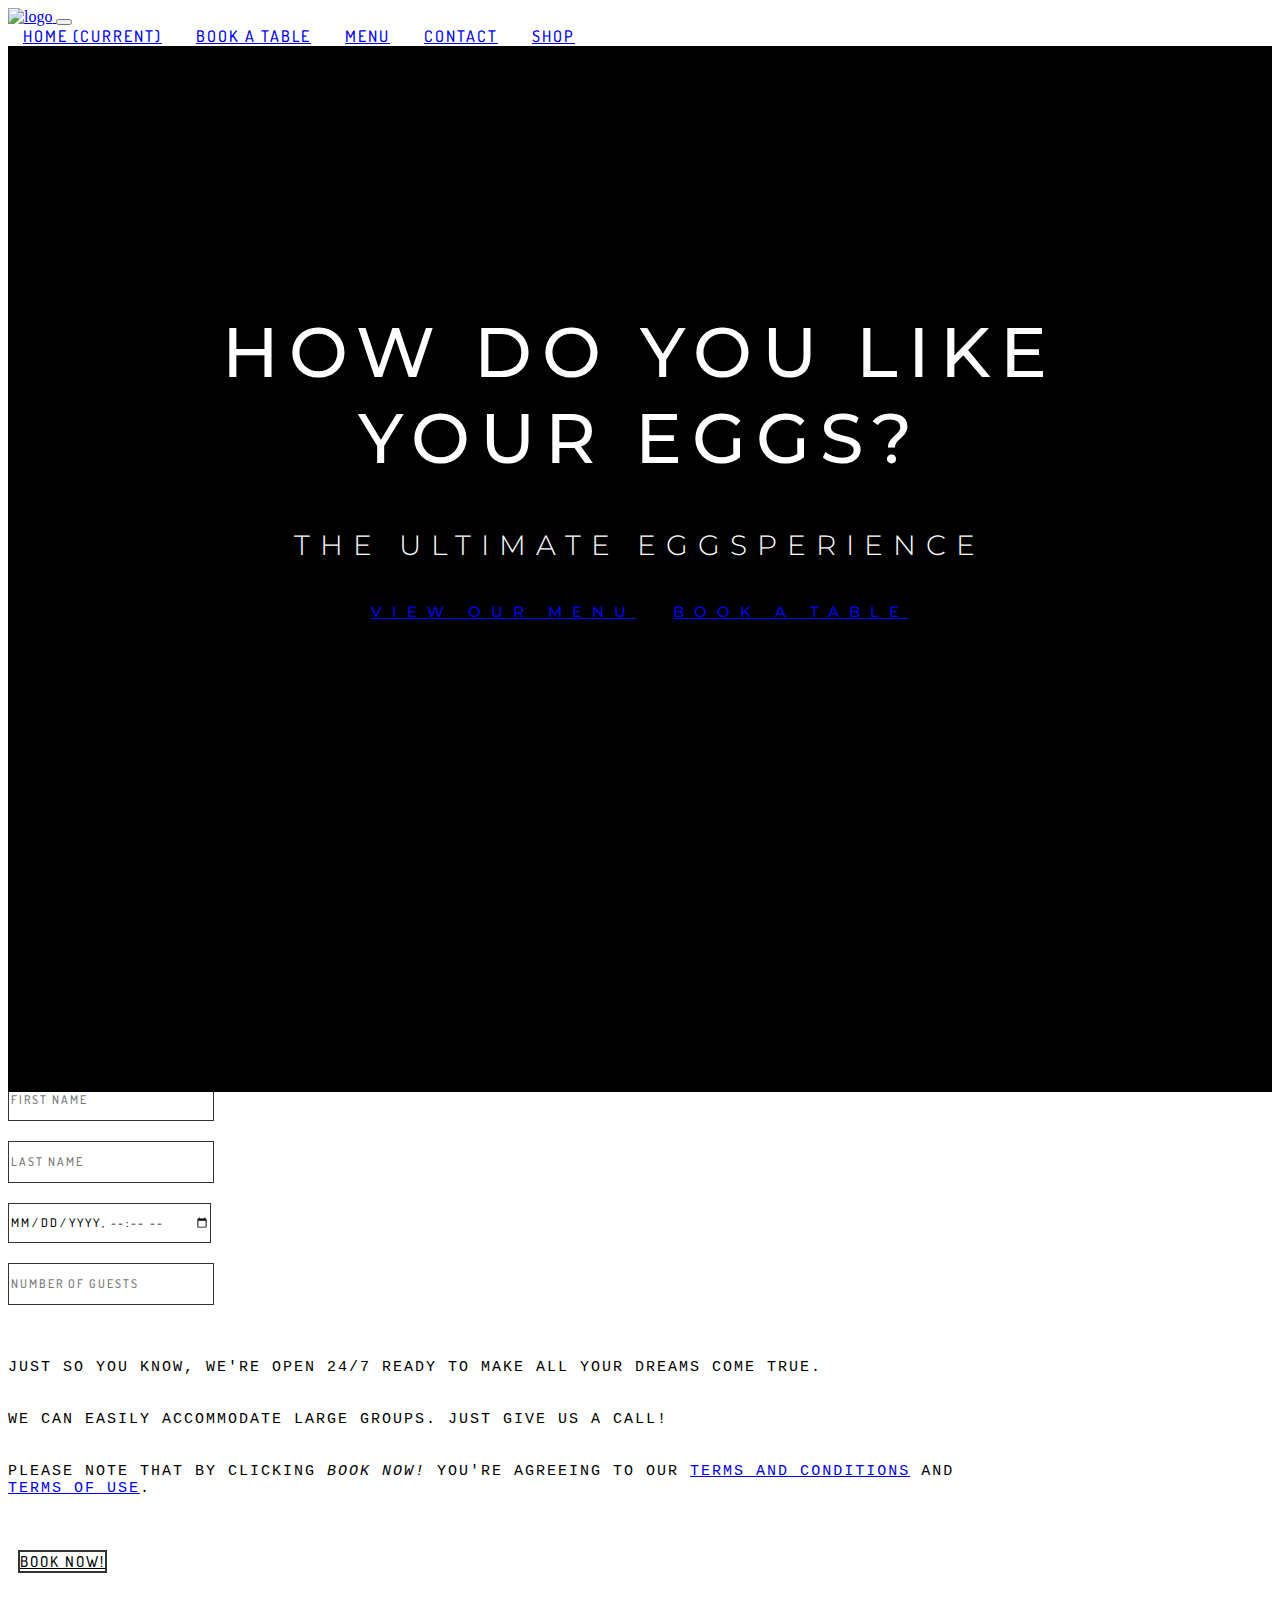
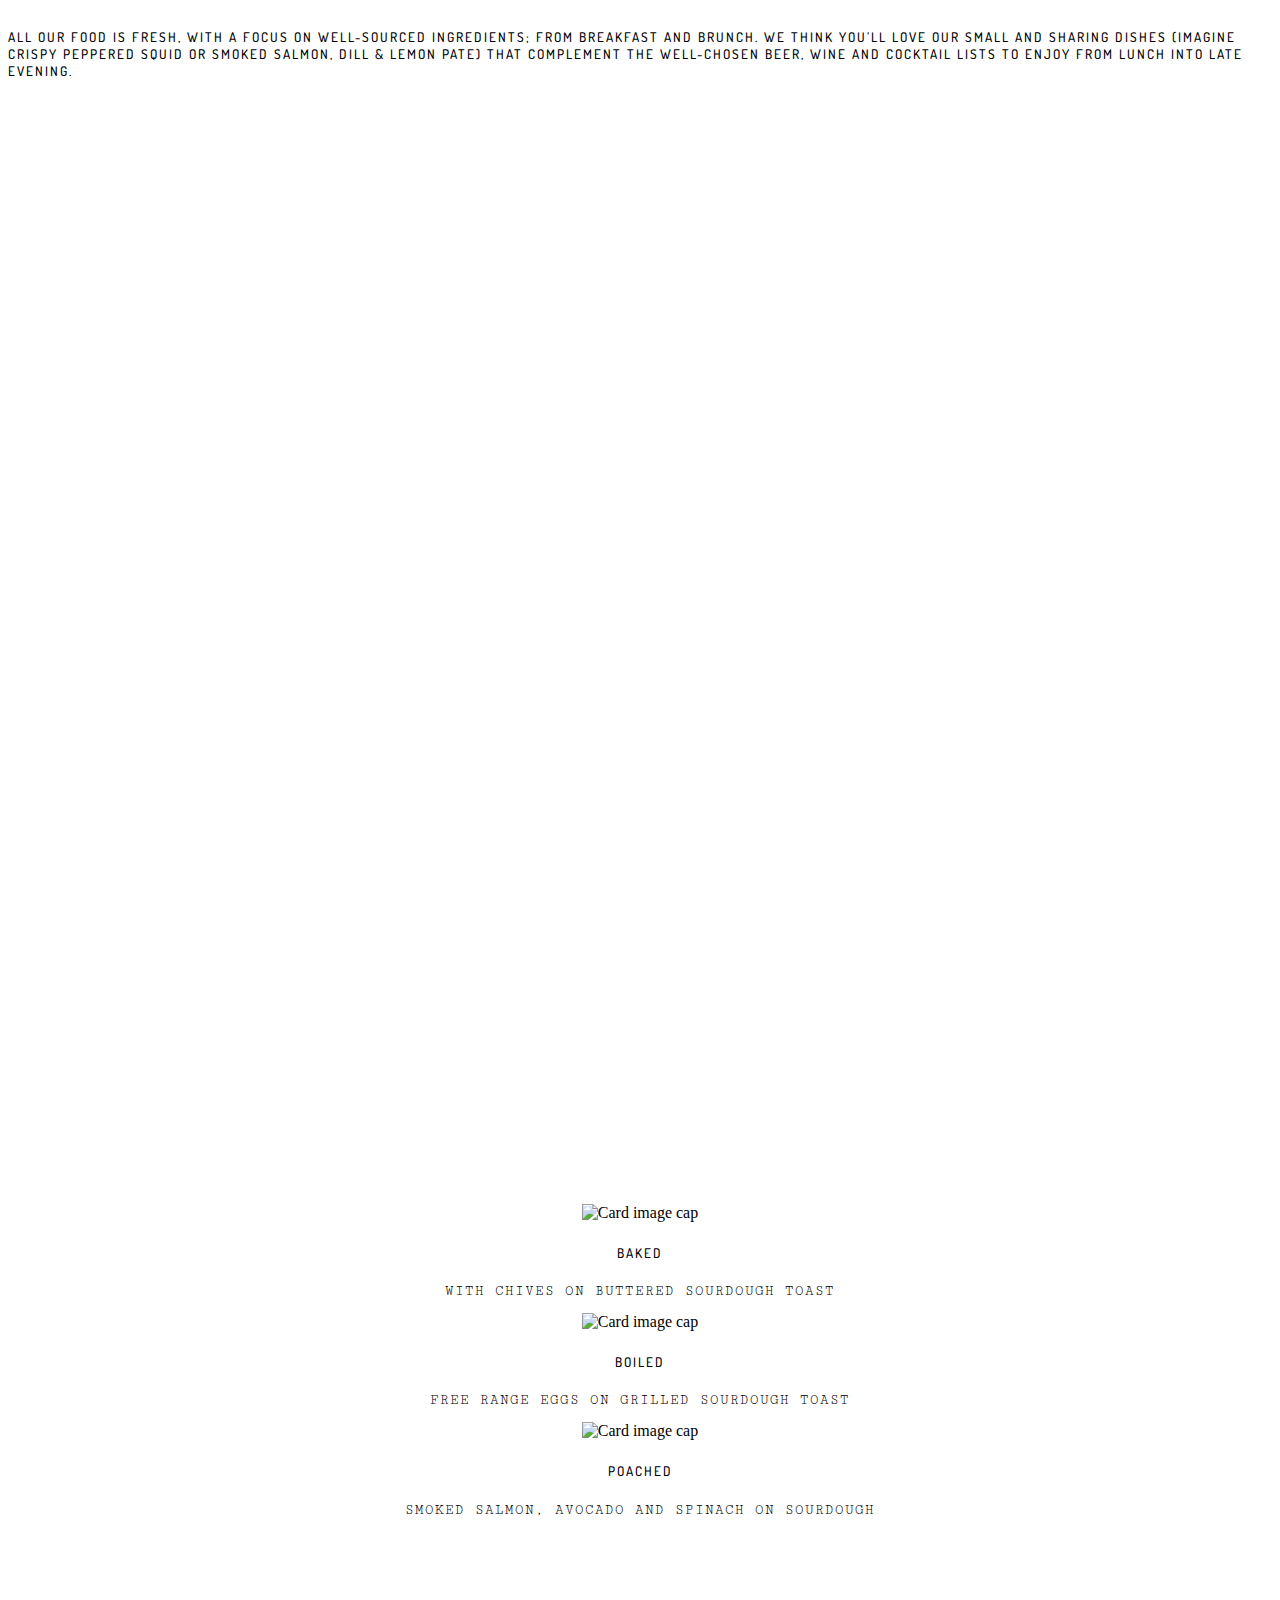
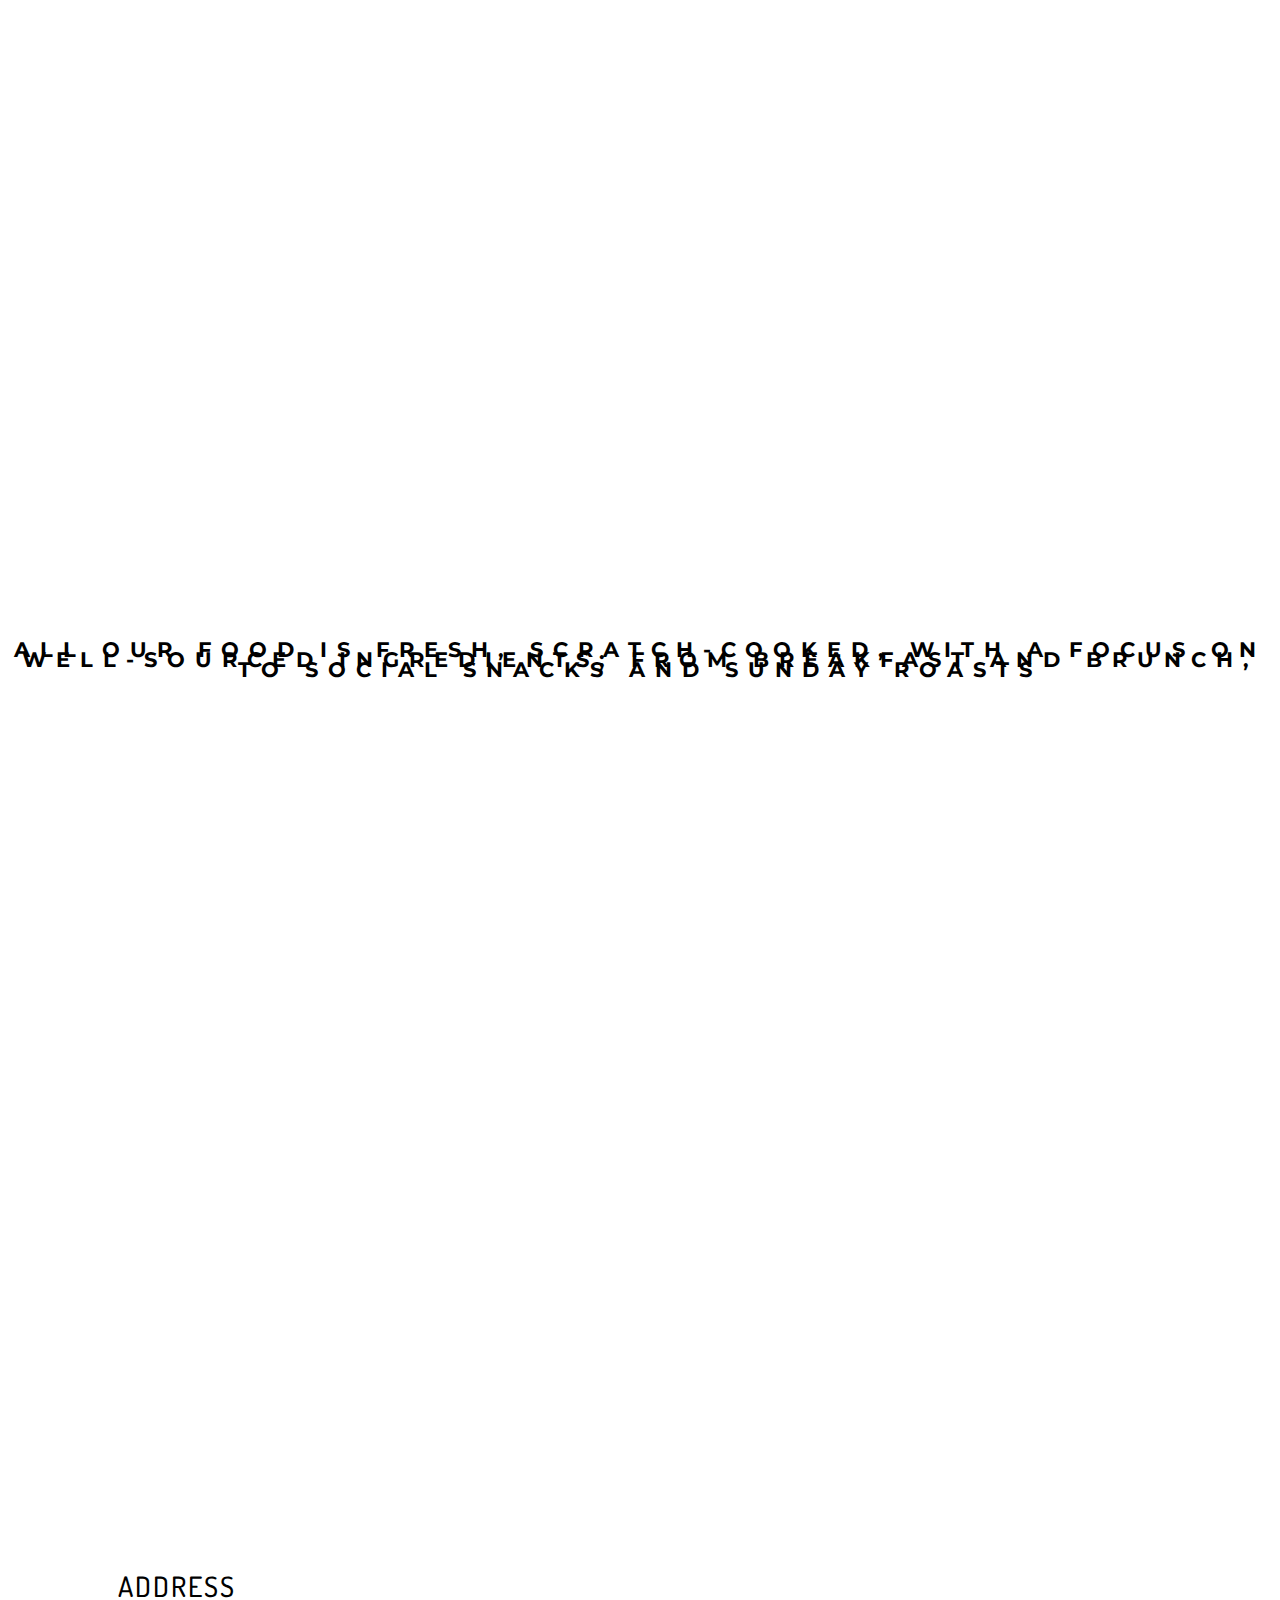
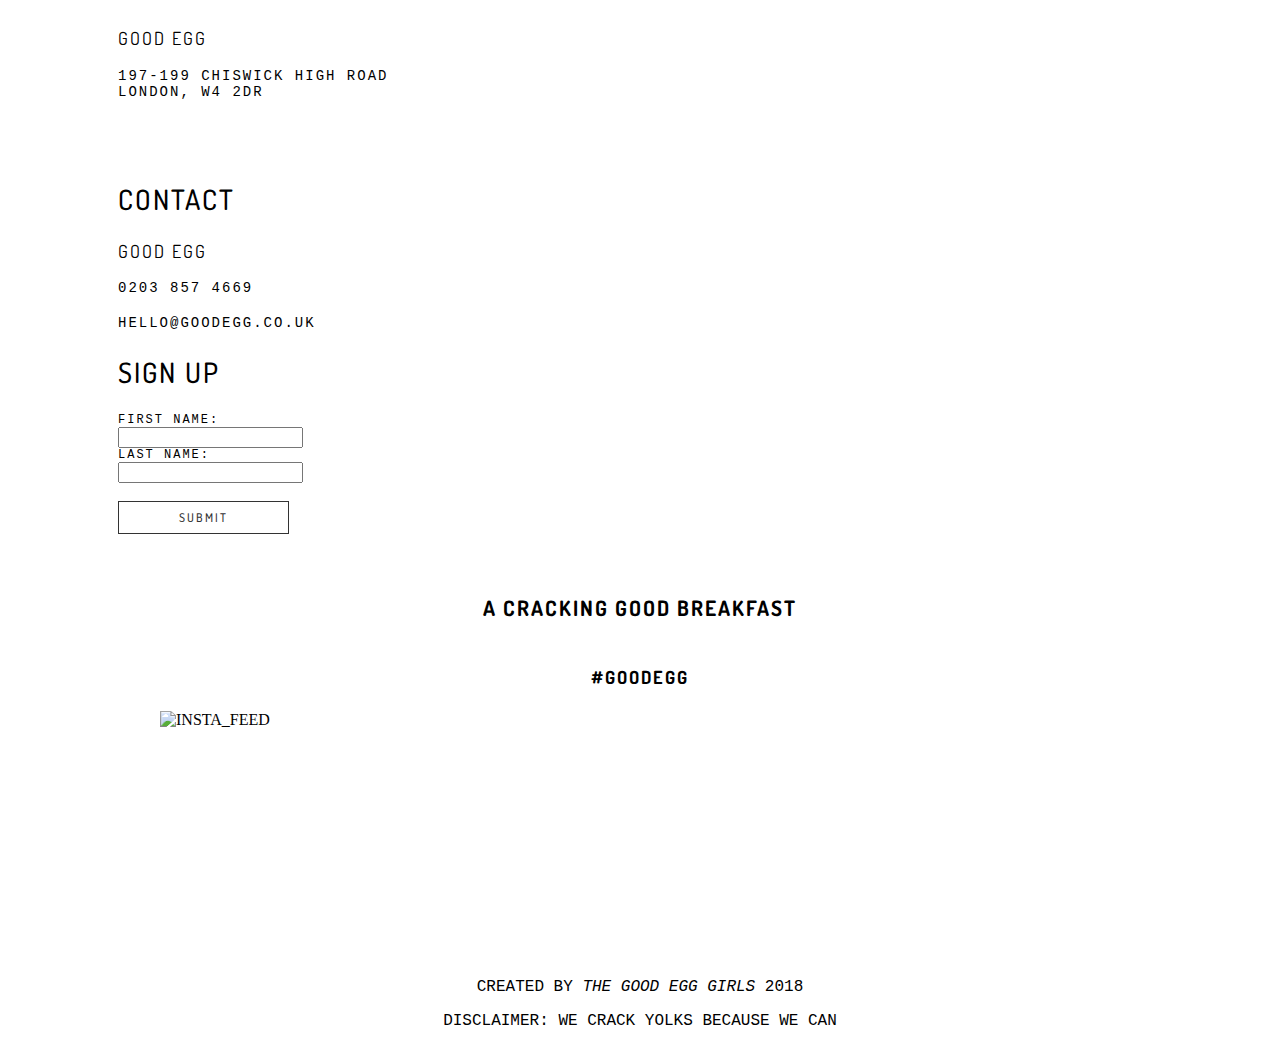
==== index.html @ 3d234425 "jumbotron fix" ====
<!DOCTYPE html>
<html lang="en" dir="ltr">
  <head>
    <meta charset="utf-8">
      <!-- CSS -->
    <link href="https://fonts.googleapis.com/css?family=Montserrat:300,500|Dosis:300,400,500,600|Cutive+Mono:400,500" rel="stylesheet">
    <link rel="stylesheet" href="https://stackpath.bootstrapcdn.com/bootstrap/4.1.1/css/bootstrap.min.css" integrity="sha384-WskhaSGFgHYWDcbwN70/dfYBj47jz9qbsMId/iRN3ewGhXQFZCSftd1LZCfmhktB" crossorigin="anonymous">
    <link rel="stylesheet" href="style.css">
    <link rel="stylesheet" href="https://use.fontawesome.com/releases/v5.1.0/css/all.css" integrity="sha384-lKuwvrZot6UHsBSfcMvOkWwlCMgc0TaWr+30HWe3a4ltaBwTZhyTEggF5tJv8tbt" crossorigin="anonymous">
      <!-- JS -->

    <script src="https://code.jquery.com/jquery-3.3.1.slim.min.js" integrity="sha384-q8i/X+965DzO0rT7abK41JStQIAqVgRVzpbzo5smXKp4YfRvH+8abtTE1Pi6jizo" crossorigin="anonymous"></script>
    <script src="https://cdnjs.cloudflare.com/ajax/libs/popper.js/1.14.3/umd/popper.min.js" integrity="sha384-ZMP7rVo3mIykV+2+9J3UJ46jBk0WLaUAdn689aCwoqbBJiSnjAK/l8WvCWPIPm49" crossorigin="anonymous"></script>
    <script src="https://stackpath.bootstrapcdn.com/bootstrap/4.1.1/js/bootstrap.min.js" integrity="sha384-smHYKdLADwkXOn1EmN1qk/HfnUcbVRZyYmZ4qpPea6sjB/pTJ0euyQp0Mk8ck+5T" crossorigin="anonymous"></script>
    <script type="text/javascript" src="JavaScript\app.js"></script>

    <title>Good Egg - Home</title>
  </head>
  <body>
      <!-- HEAD START Lili working on this. Navbar + Jumbotron -->
      <!-- this is the beginning of the navbar -->
    <nav class="navbar d-flex align-items-end justify-content-between fixed-top navbar-expand-lg navbar-dark">
      <a class="navbar-brand mb-0 h1" href="index.html">
        <img id="Logonavbar" src="Media\EGG-LOGO-white.png"  width="100" height="auto" class="d-inline-block align-bottom" alt="logo">
      </a>
      <button class="navbar-toggler" type="button" data-toggle="collapse" data-target="#navbarNavAltMarkup" aria-controls="navbarNavAltMarkup" aria-expanded="false" aria-label="Toggle navigation">
        <span class="navbar-toggler-icon"></span>
      </button>
      <div class="collapse navbar-collapse" id="navbarNavAltMarkup">
        <div class="navbar-nav">
          <a class="nav-item nav-link active" href="index.html">Home <span class="sr-only">(current)</span></a>
          <a class="nav-item nav-link" href="#bookatable">Book a table</a>
          <a class="nav-item nav-link" href="#menuanchor">Menu</a>
          <a class="nav-item nav-link" href="pages\contactus.html">Contact</a>
          <a class="nav-item nav-link" href="pages\shop.html">Shop</a>
        </div>
      </div>
    </nav>


      <!-- OPTION 1 beggining of caroursel -->
<!--
    <div>
      <div id="carouselExampleSlidesOnly" class="carousel slide" data-ride="carousel">
        <div class="carousel-inner d-block">
          <div class="carousel-item active">
            <img class="d-block w-100" src="https://images.pexels.com/photos/6267/menu-restaurant-vintage-table.jpg?auto=compress&cs=tinysrgb&dpr=2&h=650&w=940" alt="First slide">
            <div class="caps d-flex align-middle">


            <div class="carousel-caption d-flex d-md-block">
              <h2 id="carousel_large_caption">Come and visit us</h2>
              <p id="carousel_paragraph">And endulge in the greatest gastronomic experience</p>
              <button id="bookButton" type="button" class="btn btn-outline-light">Book a table</button>
              <button id="buttonHShop" type="button" class="btn btn-outline-light">Shop now</button>
            </div>
          </div>
          </div>
          <div class="carousel-item">
            <img class="d-block w-100" src="https://images.pexels.com/photos/8806/food-breakfast-egg-milk.jpg?auto=compress&cs=tinysrgb&h=650&w=940" alt="Second slide">
            <div class="carousel-caption d-none d-md-block vertical-align-middle">
              <h2 id="carousel_large_caption">Come and visit us</h2>
              <p id="carousel_paragraph">And endulge in the greatest gastronomic experience</p>
              <button id="bookButton" type="button" class="btn btn-outline-light">Book a table</button>
              <button id="buttonHShop" type="button" class="btn btn-outline-light">Shop now</button>
            </div>

          </div>
          <div class="carousel-item">
            <img class="d-block w-100" src="https://images.pexels.com/photos/824635/pexels-photo-824635.jpeg?auto=compress&cs=tinysrgb&h=650&w=940" alt="Third slide">
            <div class="carousel-caption d-none d-md-block">
              <h2 id="carousel_large_caption">Come and visit us</h2>
              <p id="carousel_paragraph">And endulge in the greatest gastronomic experience</p>
              <button id="bookButton" type="button" class="btn btn-outline-light">Book a table</button>
              <button id="buttonHShop" type="button" class="btn btn-outline-light">Shop now</button>
            </div>
          </div>
        </div>
      </div>
    </div> -->
        <!-- OPTION 1 END -->


      <!-- Option 2 Hero Video -->
    <div class="bg">
      <div class="jumbotron jumbotron-fluid">
        <video autoplay muted loop  poster="">
          <source src="Media\eggsheader.mp4" type="video/mp4">
          <!-- <source src="Media\poached.webm" type="video/webm"> -->
       </video>
        <div id="jumboContainer" class="container">
          <h1 class="display-3">HOW DO YOU LIKE YOUR EGGS?</h1>
          <p class="lead">The ultimate eggsperience</p>
          <p class="lead">
            <a class="btn btn-outline-light btn-lg" href="#" role="button">view our menu</a>
            <a class="btn btn-outline-light btn-lg" href="#" role="button">Book a table</a>
          </p>
        </div>
      </div>
    </div>
      <!-- HEAD END -->

      <!-- MAIN BODY - START -->
      <div class="container d-flex flex-row justify-content-around " id="block1">
        <div class="col-sm-6 p-10 m-5" id="bookingform">
          <div class="row">
            <div class="col">
              <h5 id="bookatable">Book a table</h5>
            </div>
          </div>
            <form>
              <div class="row">
                <div class="col">
                  <input type="text" class="form-control" placeholder="First name">
                </div>
                <div class="col">
                  <input type="text" class="form-control" placeholder="Last name">
                </div>
              </div>
              <div class="row">
                <div class="col">
                  <input type="datetime-local" class="form-control" placeholder="When">
                </div>
                <div class="col">
                  <input type="number" class="form-control" placeholder="Number of guests">
                </div>
              </div>
              <div class="row" id="justsoyouknow">
                <h6 class="bookingText">Just so you know, we're open 24/7 ready to make all your dreams come true.</h6>
                <h6 class="bookingText">We can easily accommodate large groups. Just give us a call!</h6>
                <h6 class="bookingText">PLease note that by clicking <em>Book Now!</em> you're agreeing to our <a href="index.html">Terms and Conditions</a> and <a href="index.html">Terms of Use</a>.</h6>
              </div>
              <div class="row" id="bookNowButton">
                <a class="btn btn-secondary" href="#" role="button">Book Now!</a>
              </div>
            </form>
          </div>
          <div class="col-sm-6 p-10 m-5">
            <h5 class="rhstext">All our food is fresh, with a focus on well-sourced ingredients; from breakfast and brunch.
              We think you’ll love our small and sharing dishes (imagine crispy peppered squid or smoked salmon, dill & lemon pate) that complement the well-chosen beer, wine and cocktail lists to enjoy from lunch into late evening.</h5>
          </div>
        </div>
      </div>

      <div class="container-fluid d-flex-middle alig-content-center align-middle" id="paralax2">
        <span>
          <h2></h2>
        </span>
      </div>


      <div class="container-fluid" id="ourMenu">

        <div class="card-deck" id="menuanchor">
          <div class="card">
            <img class="card-img-top" src="Media\65ff575e967295ac319ac5edde473488--avocado-egg-toast-egg-on-toast.jpg" alt="Card image cap">
            <div class="card-body">
              <h5 class="card-title_eggs_type">BAKED</h5>
              <p class="card-text_eggs_type">With Chives on buttered sourdough toast</p>
            </div>
          </div>
          <div class="card">
            <img class="card-img-top" src="Media\0428_PREFAB_SPROUT_194.jpg" alt="Card image cap">
            <div class="card-body">
              <h5 class="card-title_eggs_type">BOILED</h5>
              <p class="card-text_eggs_type">Free Range Eggs on Grilled Sourdough Toast </p>
            </div>
          </div>
          <div class="card">
            <img class="card-img-top" src="Media\EGGS_TWO.jpg" alt="Card image cap">
            <div class="card-body">
              <h5 class="card-title_eggs_type">POACHED</h5>
              <p class="card-text_eggs_type">Smoked salmon, avocado and spinach on sourdough </p>
            </div>
          </div>
        </div>
      </div>

        <div class="container-fluid" id="paralax1"></div>

        <div class="container-fluid d-flex align-items-center justify-content-around" id="testimonials">
        <class="our-food" id="ourfood"> <h3>All our food is fresh, scratch-cooked, with a focus on well-sourced ingredients; from breakfast and brunch, to social snacks and Sunday roasts </h3>
        </div>

    <!-- MAIN BODY -END -->


    <!-- FOOTER START - Natalie Working on, Footer (social/contact/map) -->

    <div class="container-fluid" id="paralax3"></div>
 <footer>
    <div class="footer-wrapper d-flex align-items-center justify-content-around" id="footer-cotainer">
      <div class="row">
        <div class="col-md-4">
          <i class="fas fa-map-marker-alt"></i>
          <h2 class="title-deets">ADDRESS</h2>
          <p class="good-egg">GOOD EGG</p>
          <h4 class="address-deets">197-199 chiswick high road London, W4 2DR</h4>
        </br>
        </div>
        <div class="col-md-4">
          <i class="fas fa-phone-volume"></i>
          <br>
          <h2 class="title-deets">CONTACT</h2>
          <p class="good-egg">GOOD EGG</p>
          <h4 class="address-deets">0203 857 4669</h4>
          <h4 class="address-deets">hello@goodegg.co.uk</h4>

          <i class="fab fa-facebook-f"></i>
          <i class="fab fa-instagram"></i>
          <i class="fab fa-twitter"></i>

        </div>
        <div class="col-md-4">
          <i class="fas fa-envelope"></i>
          <h2 class="title-deets">SIGN UP</h2>
          <form action="/action_page.php">
          <div class="address-deets-2">First name:</div>
            <input type="text" name="firstname" value="">
            <br>
            <div class="address-deets-2">Last name:</div>
            <input type="text" name="lastname" value="">
            <br><br>
            <input type="submit" value="Submit">
            </form>
            </br>
          </div>
        </div>
      </div>
      <div class="follow-us">
        <h3> A CRACKING GOOD BREAKFAST </h3>
        <h4> #GOODEGG </h4>
      </div>
      <div class="insta-feed">
        <img src="Media\INSTA_FEED.png" width="960px" height="231px" alt="INSTA_FEED" border="0">
        </div>
        <div class="copyright">
          <p>Created by <em>The Good Egg Girls</em> 2018</p>
          <p>DISCLAIMER: We crack yolks because we can</p>

        </div>
    </footer>



  </body>
</html>
---- style.css ----
/* ALL THE PAGES ARE LINKED TO THIS stylesheet*
 REMEBER THAT WHEN CREATING CLASS/ID SO WE DON'T HAVE STYLING CONFLICTS*/

/* WHOLE PROJECT start  */
 * {


 }
 /* WHOLE PROJECT end  */

 /* Index.html start */


#Logonavbar {
  padding-top: 0px;
  padding-bottom: 0px;
}

.navbar {
  transition: all 1s;
}

nav {
  max-height: 70px;
}
.nav-item{
  padding-bottom: 0px;
  margin-left: 15px;
  margin-right: 15px;
  font-family: 'Dosis', sans-serif;
  font-weight: 500;
  text-transform: uppercase;
  letter-spacing: 2px;
}

.display-3{
  font-family: 'Montserrat', sans-serif;
  font-weight: 500;
  text-transform: uppercase;
  font-size: 70px;
  letter-spacing: 10px;
}

.lead{
  font-family: 'Montserrat', sans-serif;
  font-weight: 300;
  text-transform: uppercase;
  font-size: 28px;
  letter-spacing: 10px;
}
.btn{
  font-family: 'Montserrat', sans-serif;
  font-weight: 500;
  text-transform: uppercase;
  font-size: 15px;
  letter-spacing: 10px;
  margin: 10px;
}
.carousel-caption {
   transform: translateY(-40%);
   bottom: 0;
   top: 50%;
 }

.bg {

  height: 100vh;
}
.jumbotron {
  padding-top:146px;
  min-height: 100%;
  position: relative;
  overflow: hidden;
  background-color: black;

}

#jumboContainer {
  margin: auto;
  width: 70%;
  top: 50px;
  padding: 20px 0;
  text-align: center;

}

.jumbotron .container {
  text-align: center;
  color: white;
  z-index: 2;
  position: relative;
}

.jumbotron video {
  position: absolute;
  z-index: 1;
  top: 0;
  width:100%;
  height:100%;
  object-fit: cover;
  opacity:0.5;

}

.card-title_eggs_type{
  font-family: 'Dosis', sans-serif;
  font-weight: 500;
  text-transform: uppercase;
  letter-spacing: 2px;
}
.card-text_eggs_type{
  font-family: 'Cutive Mono', monospace;
  font-weight: 500;
  text-transform: uppercase;
  font-size: 14px;
  letter-spacing: 2px;
}

  .bookatable{
    font-family: 'Dosis', sans-serif;
    font-weight: 500;
    text-transform: uppercase;
    letter-spacing: 2px;
  }

  #bookatable {
    font-family: 'Cutive-mono', monospace;
    font-weight: 200;
    font-size: 25px;
    text-transform: uppercase;
    letter-spacing: 2px;
    width: 80%;
    color: #E7AE30;
  }

  #bookatable .form-control {
    border: 1.5px solid #333333;
  }

  .form-control{
    font-family: 'Cutive Mono', monospace;
    font-weight: 500;
    font-size: 12px;
    text-transform: uppercase;
    letter-spacing: 2px;
}

}
#block1 {
  min-height: 500px;
}



 .form-control {
   width: 200px;
   height: 38px;
   color: black;
   border: 1px solid #333333;
   font-family: dosis , sans-serif;
   border-radius: 0px;
 }

 .formGroup {
   height: 62px;
 }


#justsoyouknow h6 {
  font-family: 'Cutive-mono', monospace;
  font-weight: 200;
  font-size: 15px;
  text-transform: uppercase;
  letter-spacing: 2px;
  width: 80%;
}

 #block1 {
   min-height: 500px;
 }

 #bookNowButton {
  padding-top: 20px;
  width: 150px;
  /* letter-spacing: 1px;
  opacity: 0.5%; */

}

#bookNowButton .btn-secondary{
    background-color: white;
    border-color: black;
    border-radius: 0px;
    color: black;
    border: 2px solid #333333;
    font-family: dosis , sans-serif;
    letter-spacing: 2px;


}

 #block1 div .col {
   padding-bottom: 20px;
   padding-left: 0px;
 }



#paralax1 {
  background-image: url(https://1.bp.blogspot.com/-MfG8ycI99tg/WKAX03nIOsI/AAAAAAAACQw/9vTJc3lfFW0PssFT2SzDCNirgKTwAjHjQCLcB/s1600/bataatti%2Btoast_bataatti%2Bavocado%2Btoast%2Buppomunalla_aamiainen-4.jpg?auto=compress&cs=tinysrgb&dpr=2&h=650&w=940);
  min-height: 500px;

  background-attachment: fixed;
  background-position: center;
  background-repeat: no-repeat;
  background-size: cover;
}

#testimonials {
  background-color: white;
  min-height: 500px;
}

#paralax2 {
  background-image: url(https://i.pinimg.com/originals/94/d5/d9/94d5d98cdbe35fa6558a07b48b027790.jpg?auto=compress&cs=tinysrgb&dpr=2&h=650&w=940);
  min-height: 400px;

  background-attachment: fixed;
  background-position: center;
  background-repeat: no-repeat;
  background-size: cover;
}

#ourMenu {
  background-color: white;
  min-height:500px;
  text-align: center;
  padding-top: 40px;
  padding-bottom: 20px;
}

#ourMenu img {
  height: auto;
  width: 250px;
  align-self: center;
}
#paralax2 {
color: white;
text-align: center;
display: inline-block;
vertical-align: middle;
line-height: normal;
padding-top: 25%;
padding-bottom: 25%;
}

.card {
  border: none;
}

#paralax3 {
  background-image: url(https://i.pinimg.com/originals/b8/fa/55/b8fa550411d480a9902d9c4ccf7969e5.png);
  min-height: 400px;

  background-attachment: fixed;
  background-position: center;
  background-repeat: no-repeat;
  background-size: cover;
}

table {
    text-align: center;
}

.table td {
    border: none;
}
#ourfood{
  display: flex;
  flex-direction: row;
  display:inline;
  font-family: 'Montserrat', sans-serif;
  font-weight: 300;
  text-transform: uppercase;
  font-size: 18px;
  letter-spacing: 10px;
  text-align: center;
  line-height: 10px;
  width: 650px;
}

.form-group{
  padding:0px;
  height: 30px;
}

.rhstext{
  font-family: 'Dosis', sans-serif;
  font-weight: 500;
  text-transform: uppercase;
  letter-spacing: 2px;
  padding-bottom: 30px;
  padding-top: 35px;
}

#glyph {
  height: 70px;
  width: auto;
}

.footer-wrapper{
  display: flex;
  align-items: center;
}

.col-md-4{
  padding-left: 110px;
}

.fa-map-marker-alt{
  padding-top: 50px;
  padding-bottom: 20px;
  color: #e7ae30;
  font-size: 18px;
}

.fa-phone-volume{
  padding-top: 50px;
  padding-bottom: 20px;
  color: #e7ae30;
  font-size: 18px;
}

.fa-envelope{
  padding-top: 50px;
  padding-bottom: 20px;
  color: #e7ae30;
  font-size: 18px;
}

.title-deets{
  font-family: 'Dosis', sans-serif;
  font-weight: 500;
  text-transform: uppercase;
  letter-spacing: 2px;
  font-size: 28px;
}
.good-egg{
  font-family: 'Dosis', sans-serif;
  font-weight: 400;
  font-size: 18px;
  text-transform: uppercase;
  letter-spacing: 2px;
}

.address-deets{
  font-family: 'Cutive-mono', monospace;
  font-weight: 200;
  font-size: 14px;
  text-transform: uppercase;
  letter-spacing: 2px;
  width: 80%;
}

.address-deets-2{
  font-family: 'Cutive-mono', monospace;
  font-weight: 200;
  font-size: 12px;
  text-transform: uppercase;
  letter-spacing: 2px;
  width: 80%;
}

input[type=submit] {
  border: 1.5px solid #333333;
  background-color: white;
  color: #333333;
  padding: 8px 60px;
  font-size: 12px;
  font-family: 'Dosis', sans-serif;
  font-weight: 500;
  text-transform: uppercase;
  letter-spacing: 2px;
  cursor: pointer;
  }

  .follow-us{
    display: flex;
    flex-direction: column;
    align-items: center;
    justify-content: center;
    padding-top: 20px;
    font-family: 'Dosis', sans-serif;
    font-weight: 400;
    font-size: 18px;
    text-transform: uppercase;
    letter-spacing: 2px;
  }

  .insta-feed{
    display: flex;
    align-items: center;
    justify-content: center;
    padding-bottom: 20px;
  }

  /* div .INSTA_FEED {
    height: 100%;
  } */
.copyright {
  text-align: center;
  font-family: cutive-mono  , monospace;
  text-transform: uppercase;
}

/* Index.html end */

 /* shop.html start */

 #paralaxmona1 {
  background-image: url(https://image.ibb.co/nv9Euy/BANNER3.png);
  min-height: 500px;
  background-attachment: fixed;
  background-position: center;
  background-repeat: no-repeat;
  background-size: cover;
 }

 #tablemona{
   text-align: center;
   text-decoration-style: solid;
   font-size-adjust: 100px;
   font-family:arial ;
 }


 #cardMona .card{
   border-color: none;
 }

 #cardMona .card-header {
   font-family: Montserrat bold;
   color: #black;
 }

 #cardMona .card-sale{
   font-family: dosis semi-bold;
 }

 #cardMona .card-title{
   font-family: Dosis semi-bold;
   align-items: baseline;
   text-align: center;
 }

 #cardMona .card-price{
   font-family: Montserrat;
   text-align: center;
 }

 #cardMona .card-text{
   font-family: cutive Mono;
   text-align: center;
 }

#cardMona .card-img-top {
   height: 500px;
   width: 400px;
 }

#containerMona .container {
   display: flex;
   flex-direction: column;
   box-sizing: border-box;
   max-width: 750px;
   margin: 50px auto;
 }

 #containerMona .container .card-top{
   display: flex;
   height:100%;
   width:100%;
   flex-direction: column;
   flex-wrap: wrap;
   flex: auto;
   text-align: center;
   border-radius: 2px;
   padding: 25px;
 }

 #containerMona .container .card-below{
   display: flex;
   height:100%;
   width:100%;
   flex-direction: column;
   flex-wrap: wrap;
   flex: auto;
   text-align: center;
   border-radius: 2px;
   padding: 25px;
 }

 .btn-shop{
   font-style: italic;
   text-align: right;
 }



 .carousel-inner > .item > img {
     margin: auto;
     align-items: center;
     display: flex;
 }


 /* shop.html end */

 /* contactus.html start */



 /* contactus.html end */
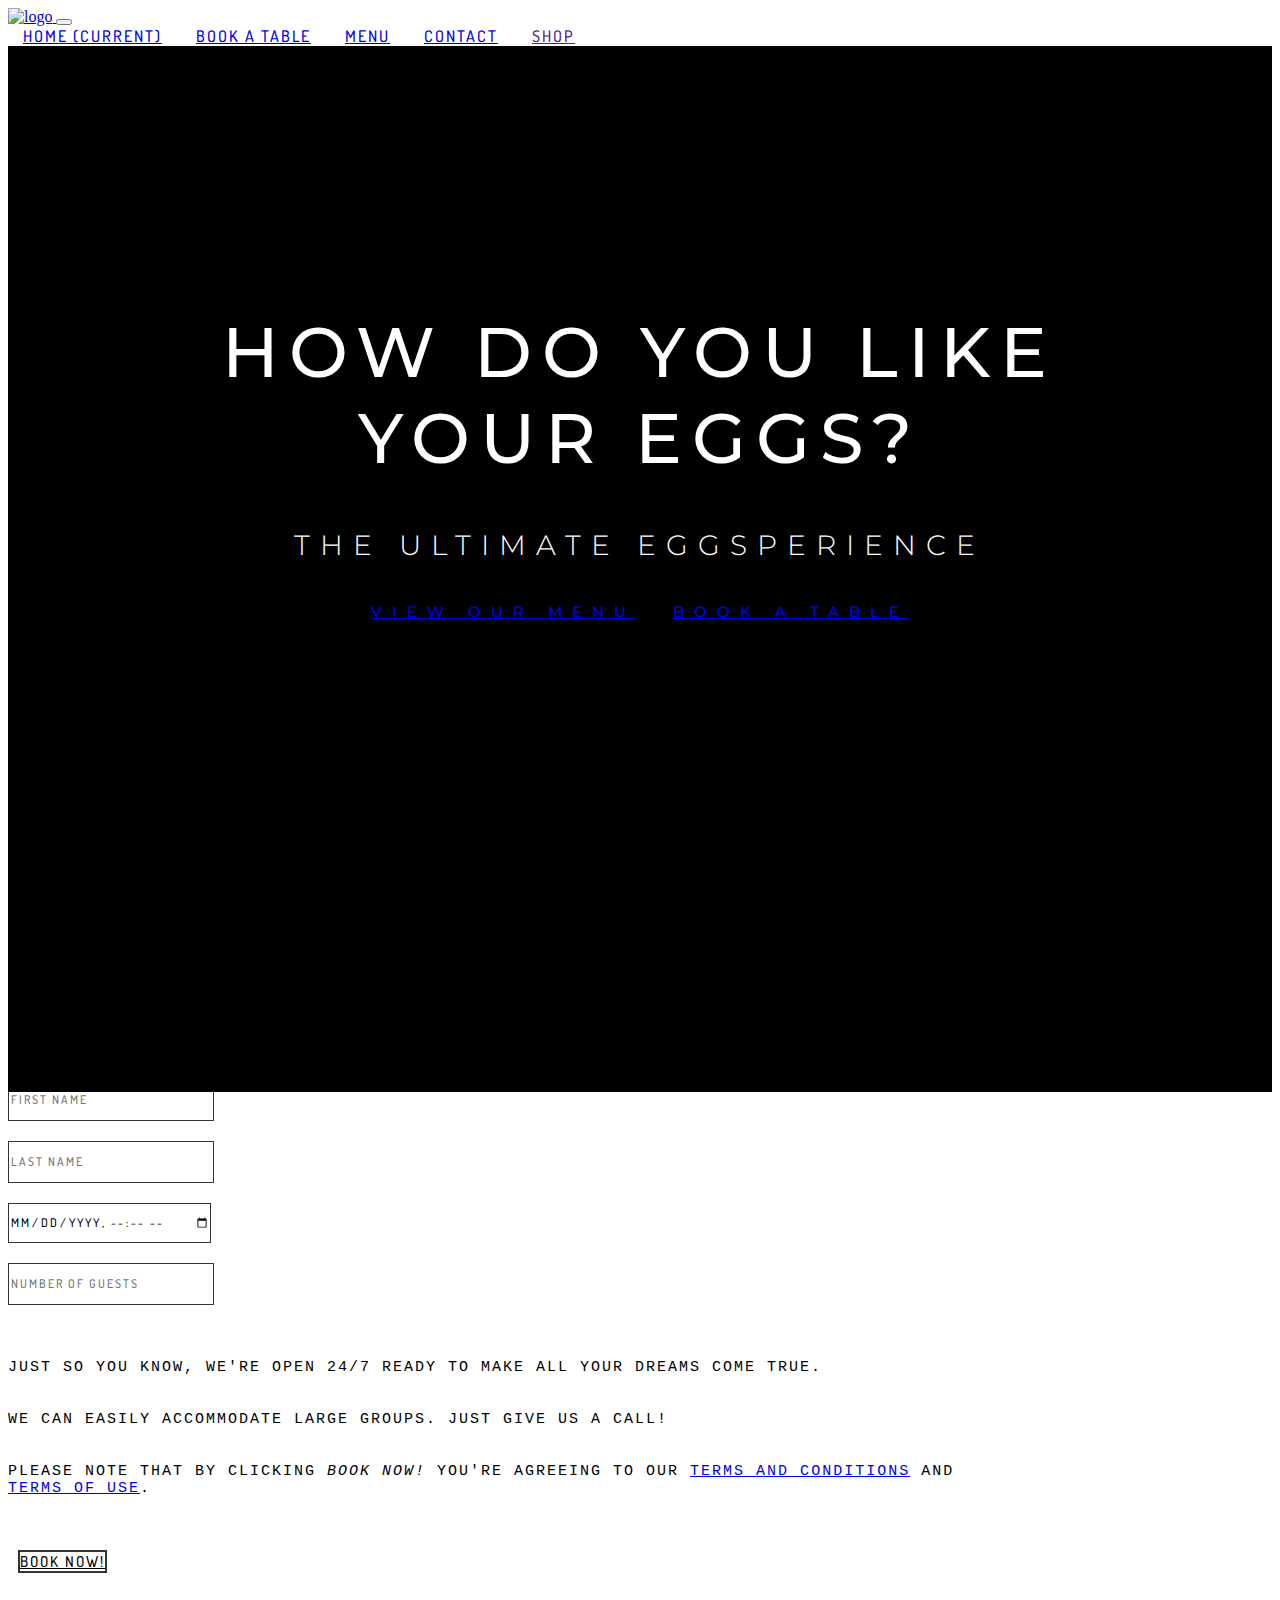
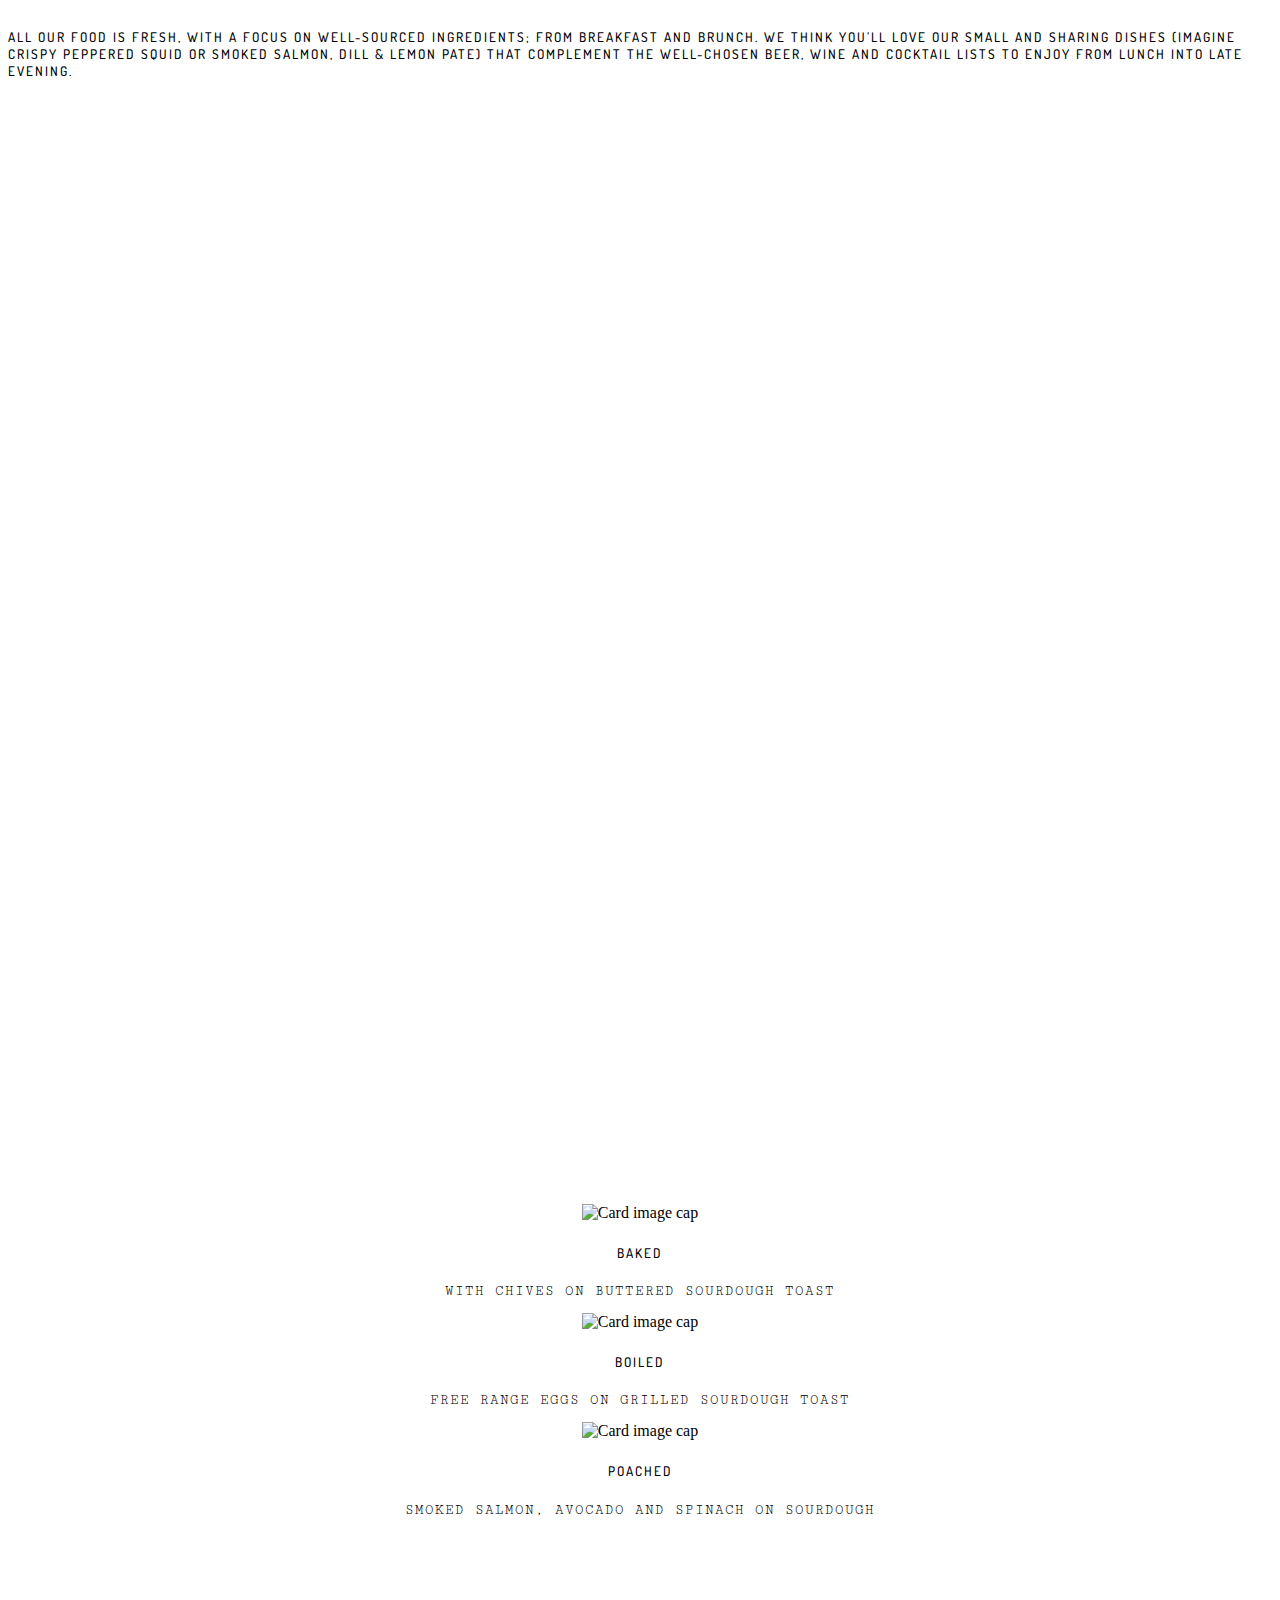
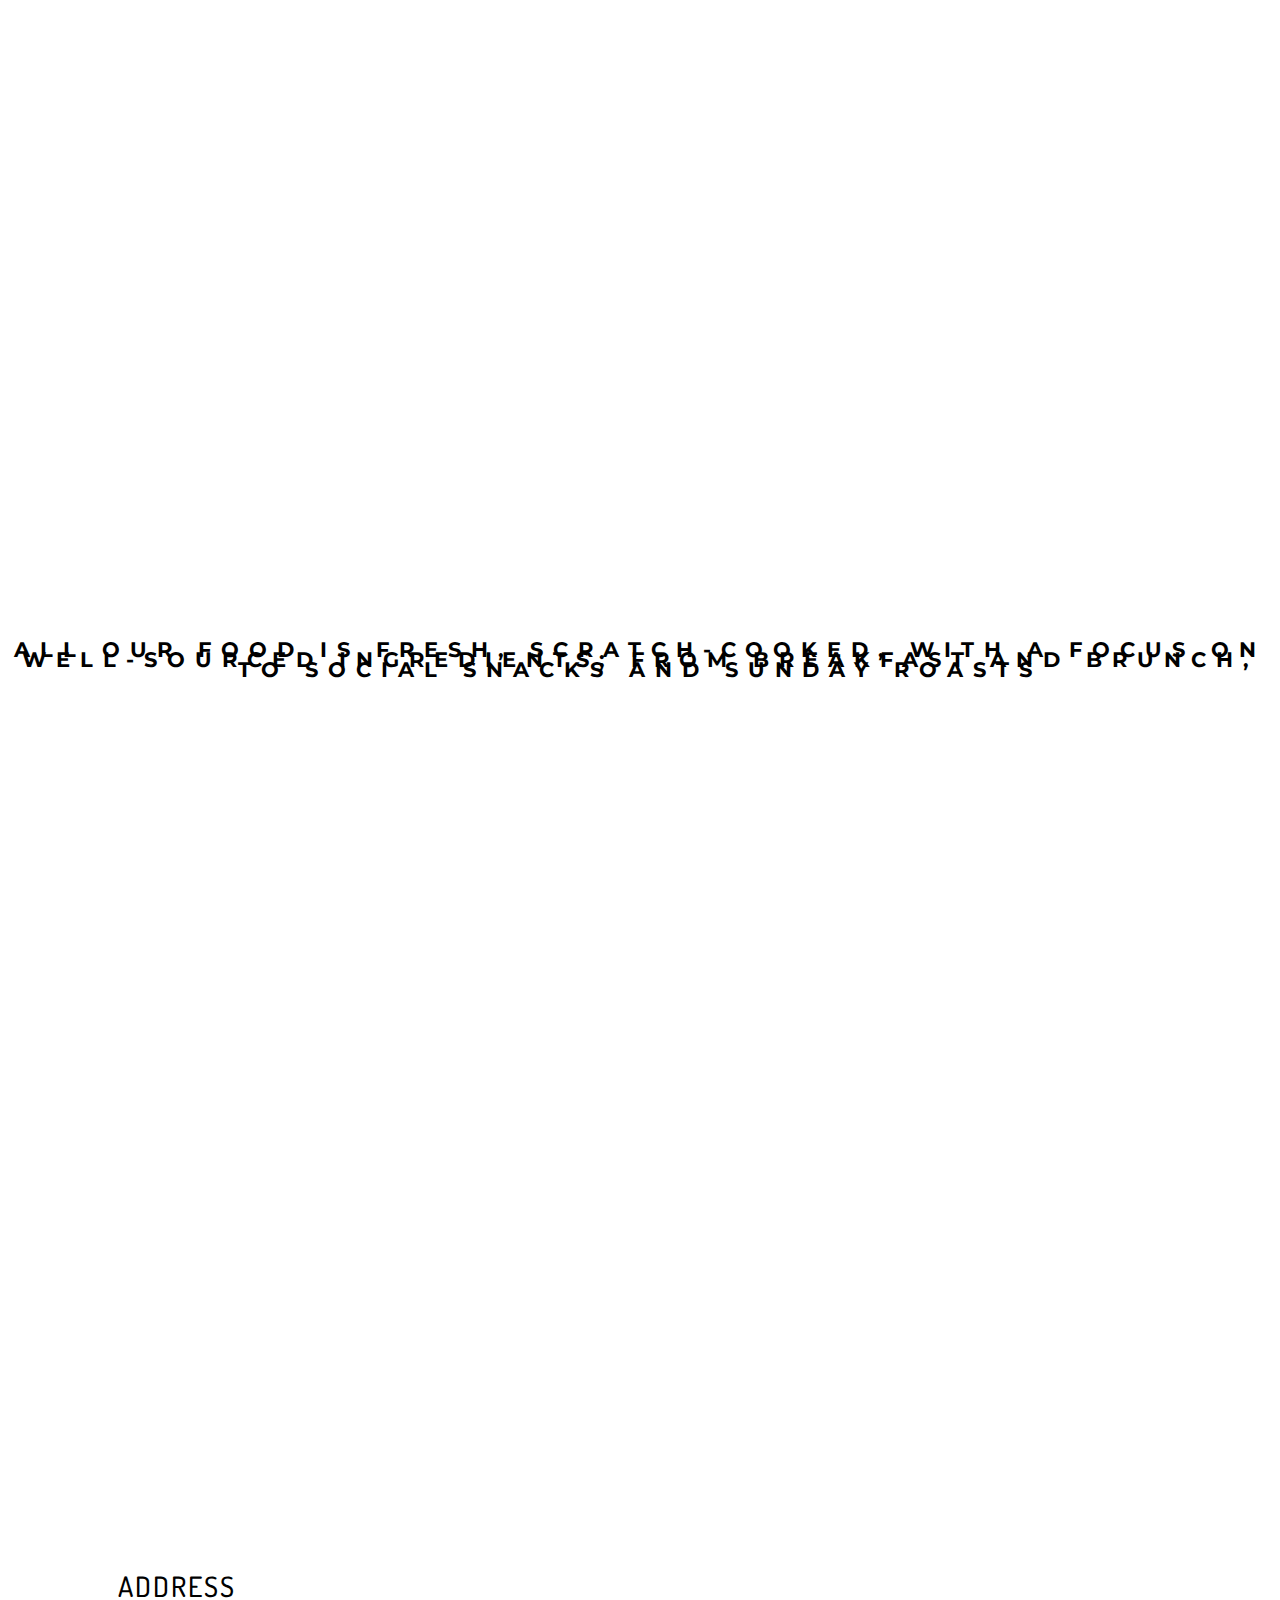
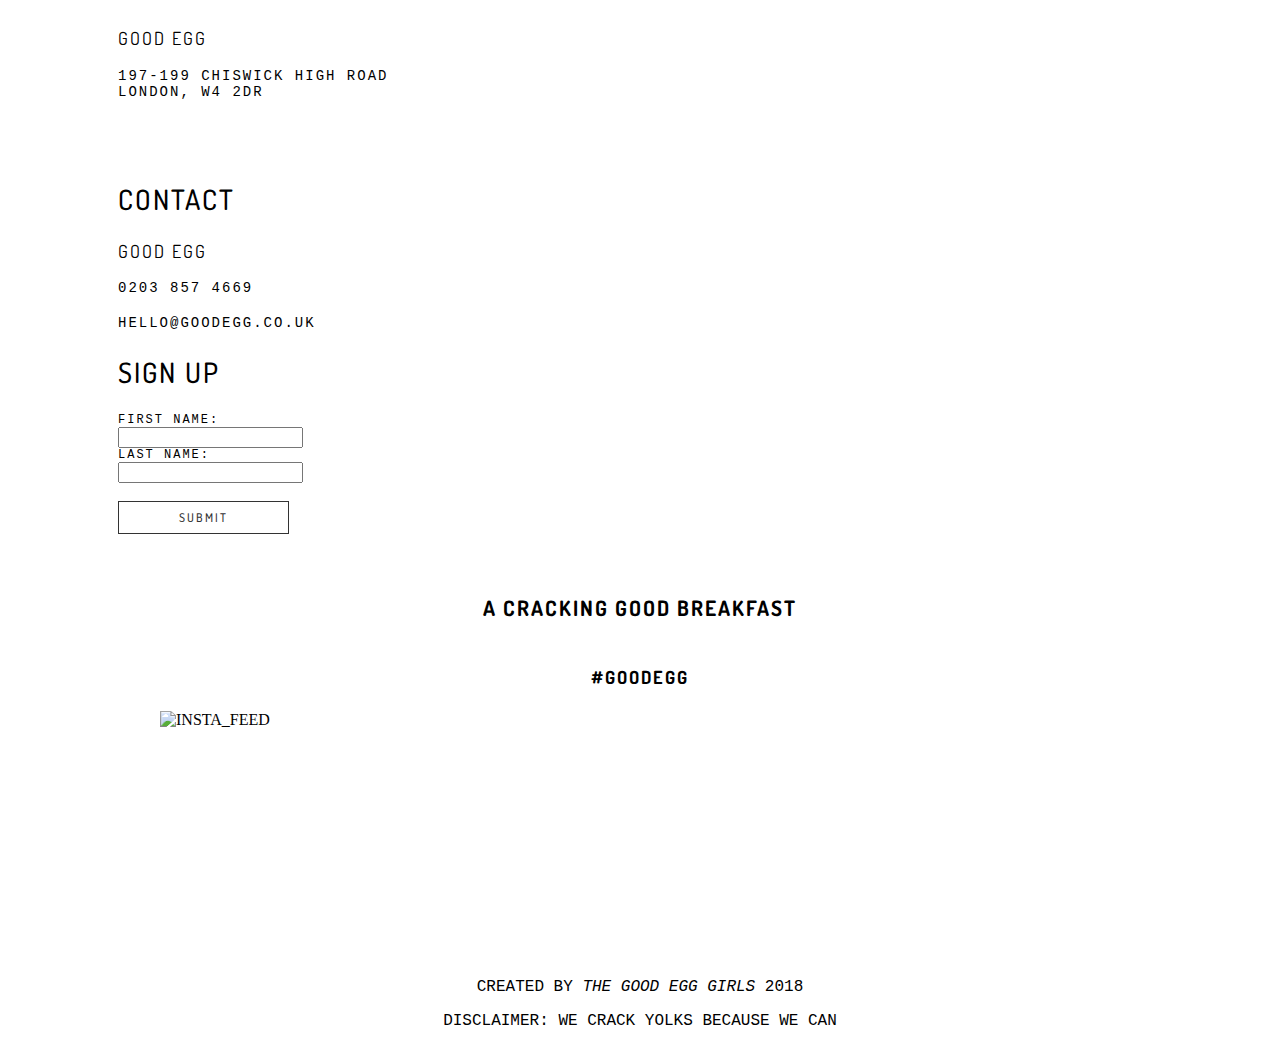
==== commit 4c22d0ab: "removed link to shop" ====
--- a/index.html
+++ b/index.html
@@ -32,7 +32,7 @@
           <a class="nav-item nav-link" href="#bookatable">Book a table</a>
           <a class="nav-item nav-link" href="#menuanchor">Menu</a>
           <a class="nav-item nav-link" href="pages\contactus.html">Contact</a>
-          <a class="nav-item nav-link" href="pages\shop.html">Shop</a>
+          <a class="nav-item nav-link" href="">Shop</a>
         </div>
       </div>
     </nav>
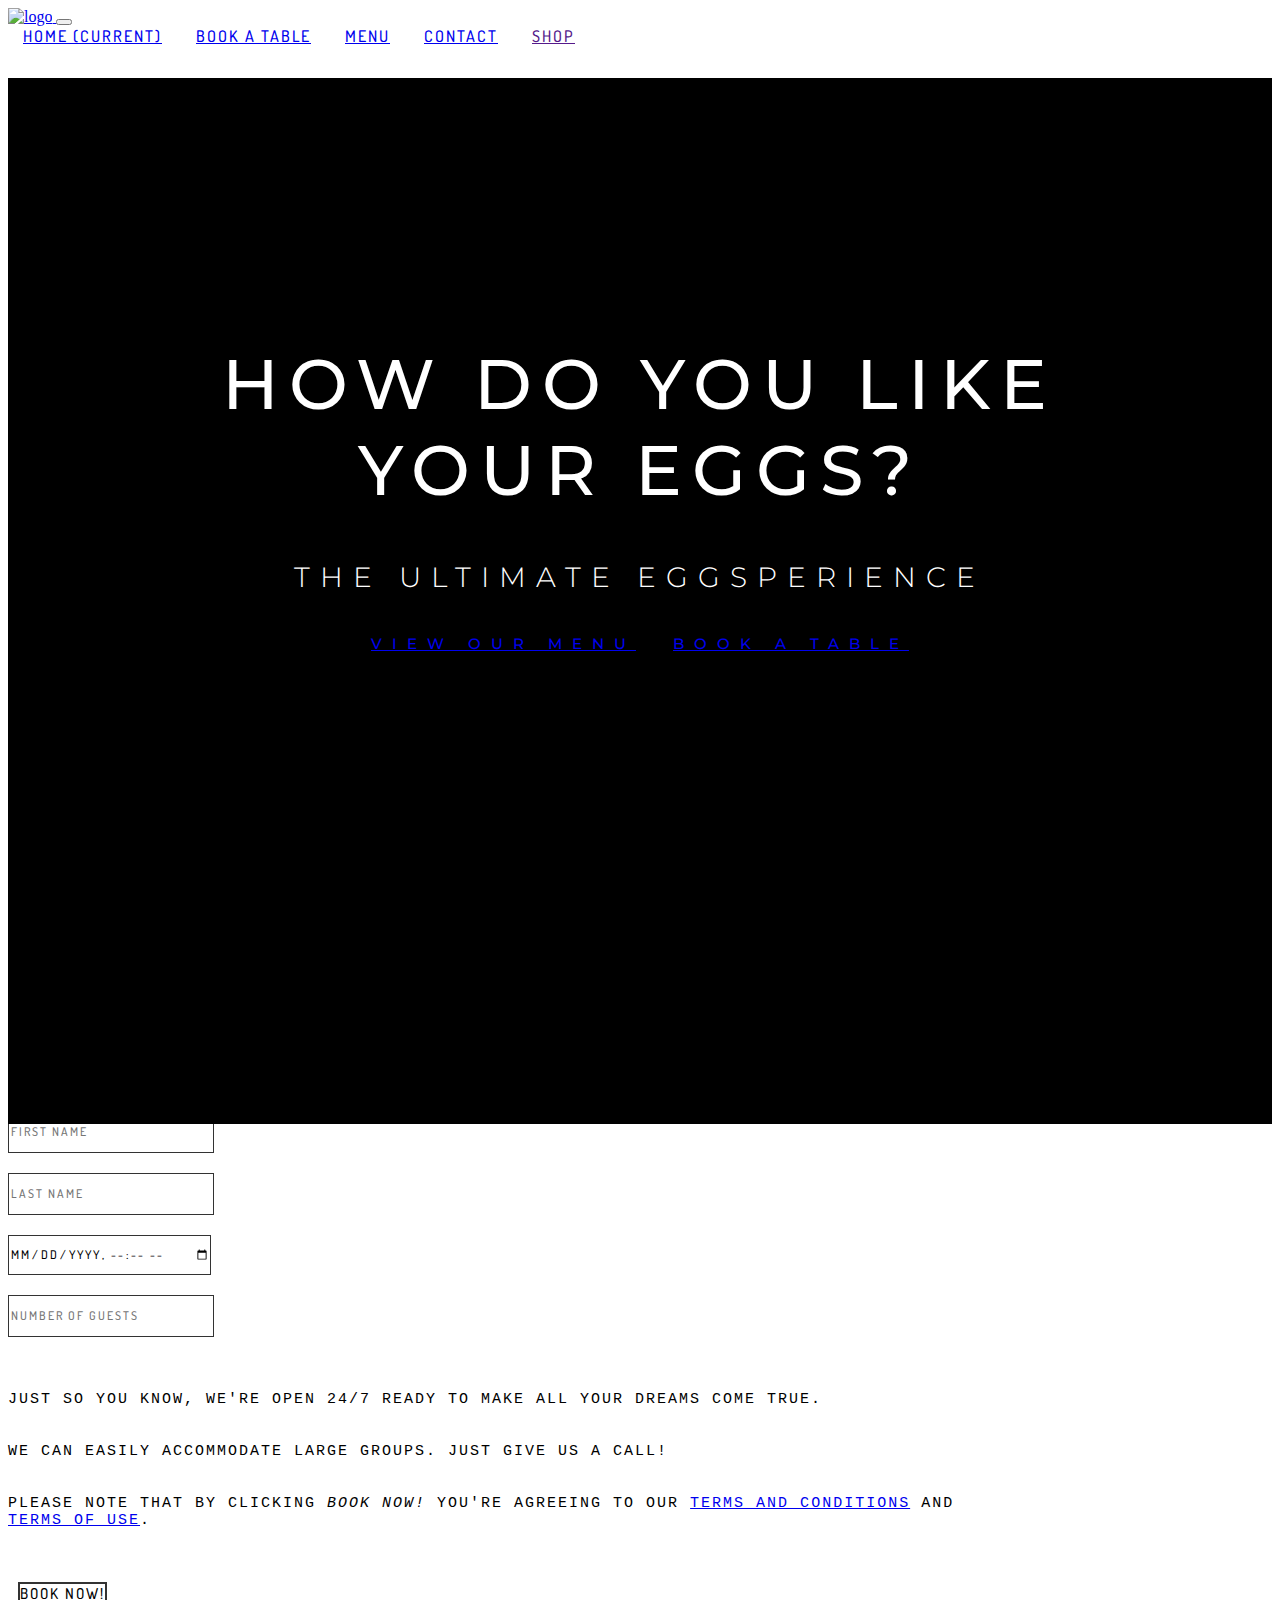
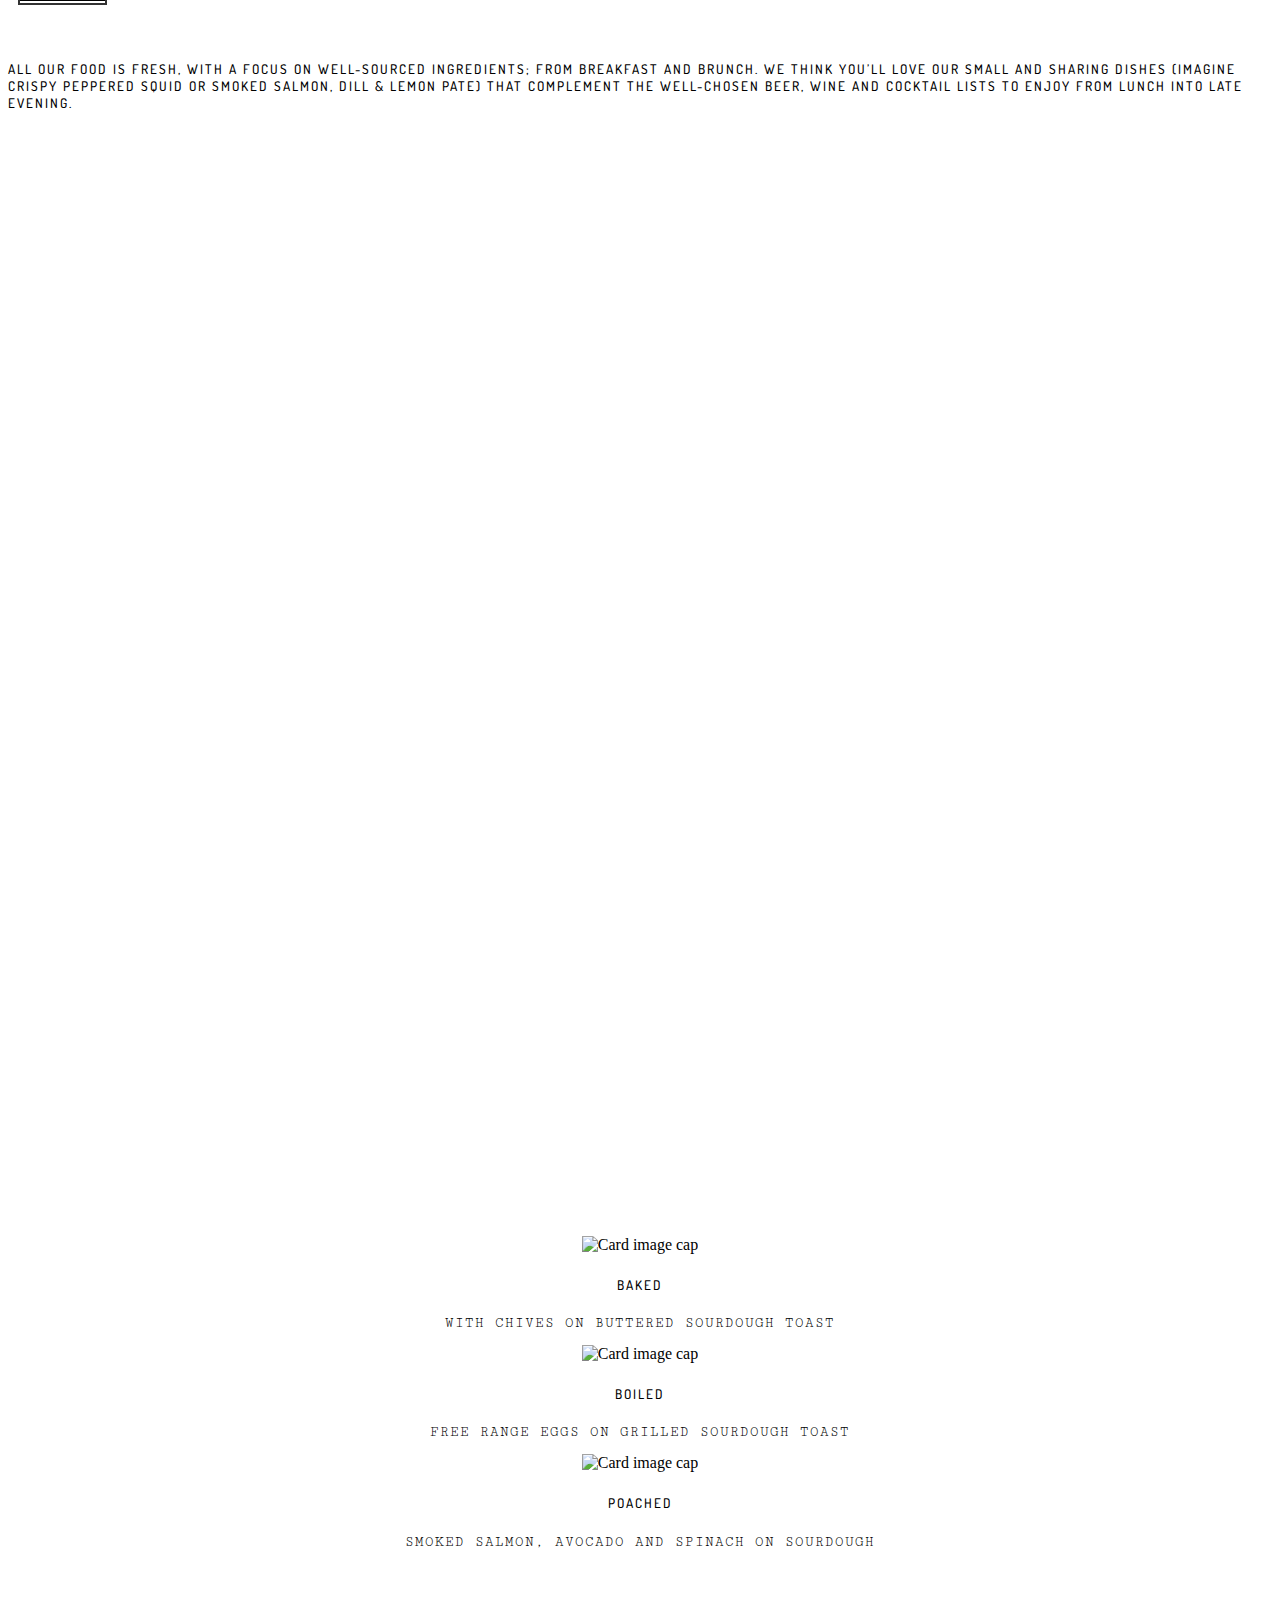
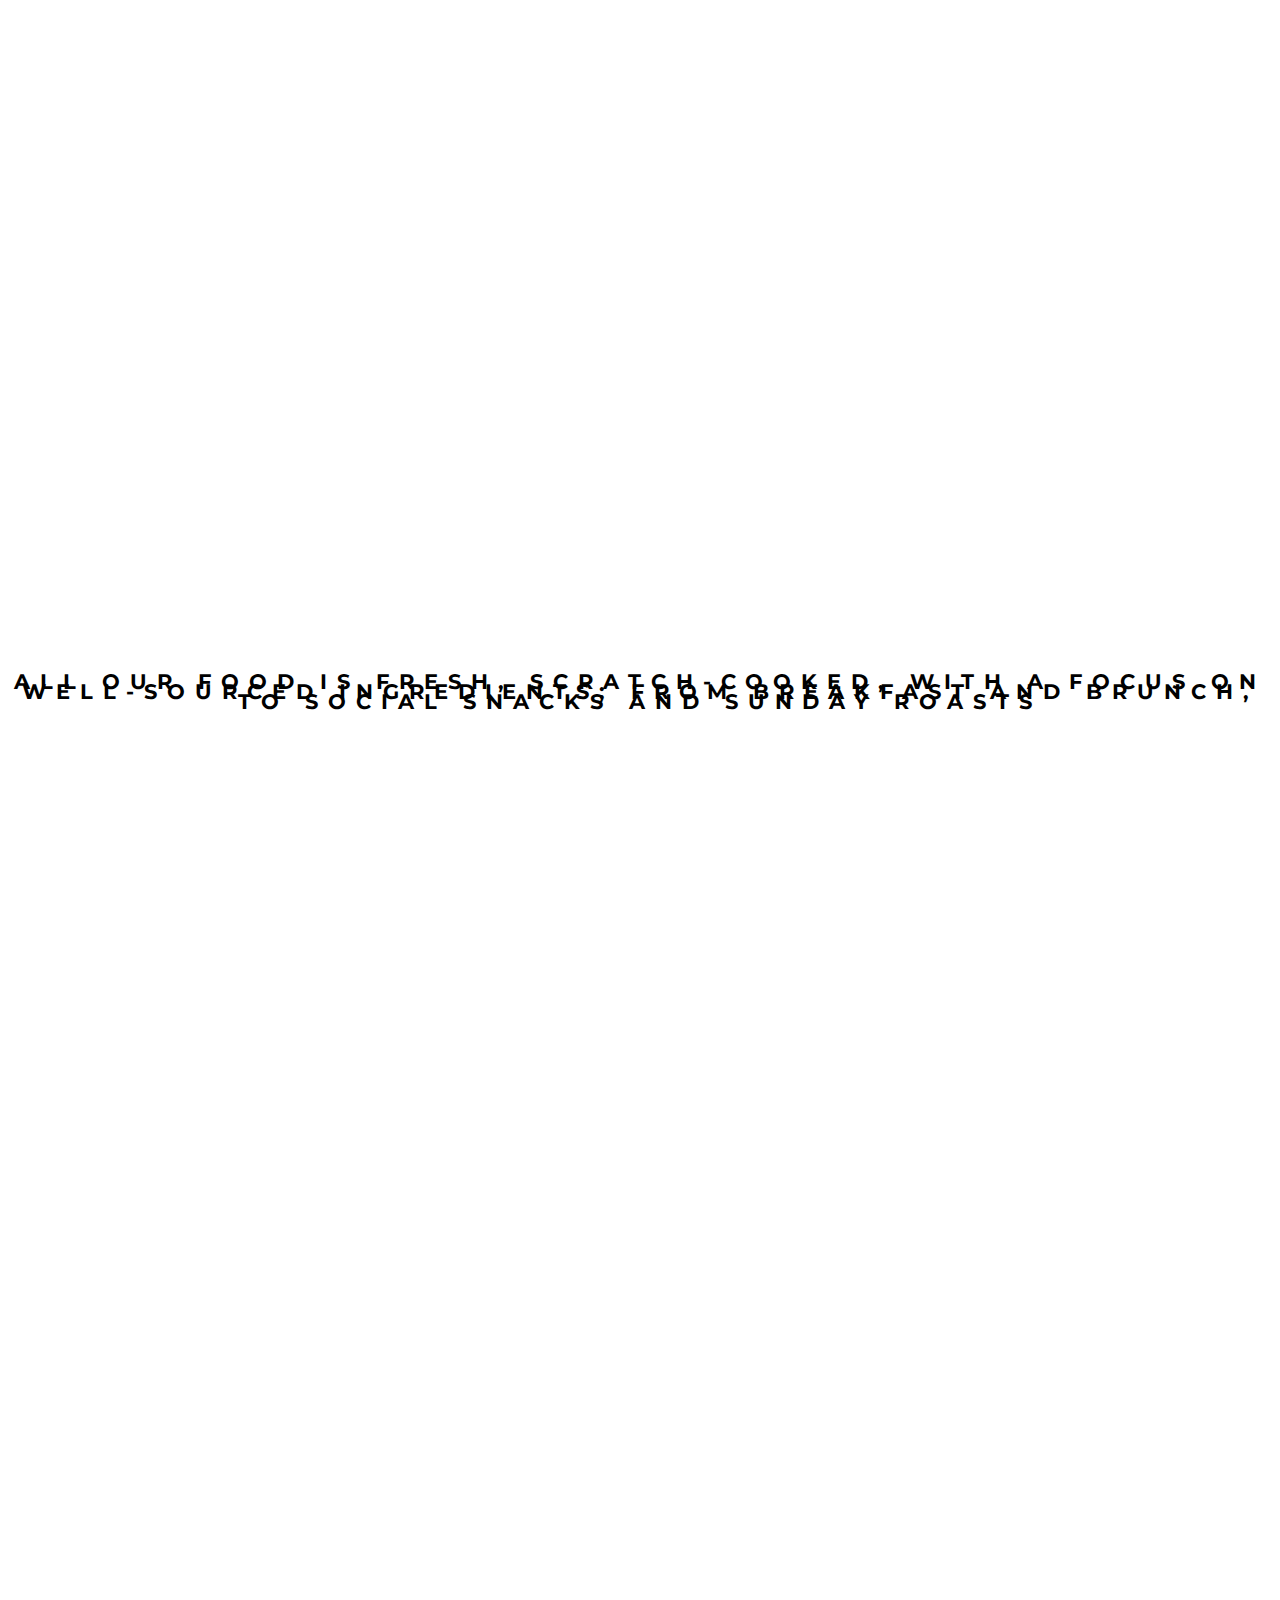
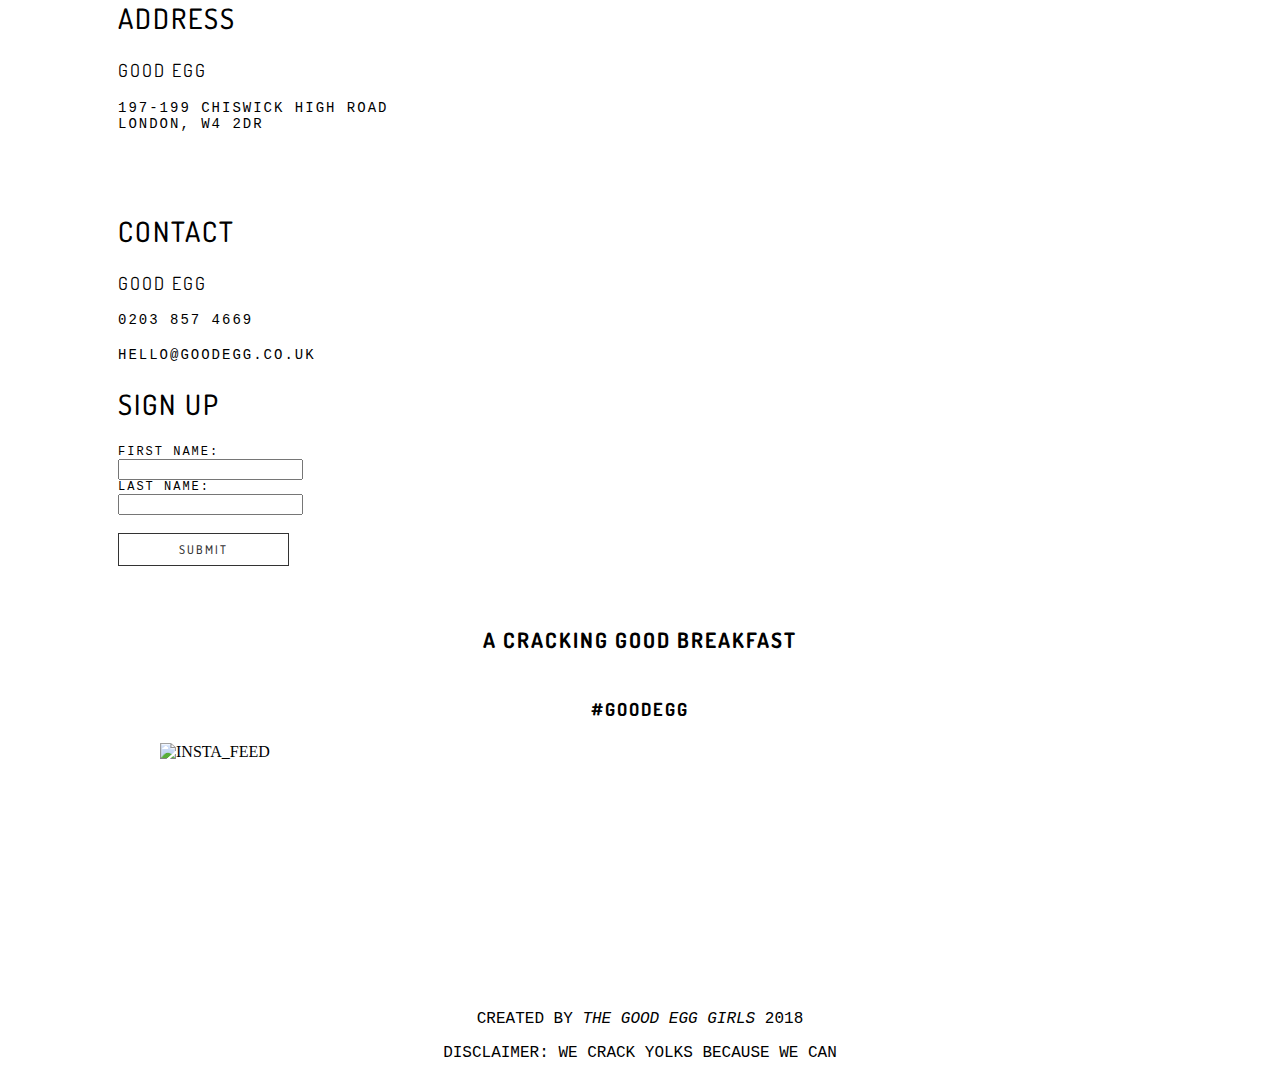
==== commit 6976214b: "added same page smooth scrolling" ====
--- a/index.html
+++ b/index.html
@@ -9,7 +9,7 @@
     <link rel="stylesheet" href="https://use.fontawesome.com/releases/v5.1.0/css/all.css" integrity="sha384-lKuwvrZot6UHsBSfcMvOkWwlCMgc0TaWr+30HWe3a4ltaBwTZhyTEggF5tJv8tbt" crossorigin="anonymous">
       <!-- JS -->
 
-    <script src="https://code.jquery.com/jquery-3.3.1.slim.min.js" integrity="sha384-q8i/X+965DzO0rT7abK41JStQIAqVgRVzpbzo5smXKp4YfRvH+8abtTE1Pi6jizo" crossorigin="anonymous"></script>
+    <script  src="https://code.jquery.com/jquery-3.4.1.js" integrity="sha256-WpOohJOqMqqyKL9FccASB9O0KwACQJpFTUBLTYOVvVU=" crossorigin="anonymous"></script>
     <script src="https://cdnjs.cloudflare.com/ajax/libs/popper.js/1.14.3/umd/popper.min.js" integrity="sha384-ZMP7rVo3mIykV+2+9J3UJ46jBk0WLaUAdn689aCwoqbBJiSnjAK/l8WvCWPIPm49" crossorigin="anonymous"></script>
     <script src="https://stackpath.bootstrapcdn.com/bootstrap/4.1.1/js/bootstrap.min.js" integrity="sha384-smHYKdLADwkXOn1EmN1qk/HfnUcbVRZyYmZ4qpPea6sjB/pTJ0euyQp0Mk8ck+5T" crossorigin="anonymous"></script>
     <script type="text/javascript" src="JavaScript\app.js"></script>
@@ -19,7 +19,7 @@
   <body>
       <!-- HEAD START Lili working on this. Navbar + Jumbotron -->
       <!-- this is the beginning of the navbar -->
-    <nav class="navbar d-flex align-items-end justify-content-between fixed-top navbar-expand-lg navbar-dark">
+    <nav id="navbar" class="navbar d-flex align-items-end justify-content-between fixed-top navbar-expand-lg navbar-dark">
       <a class="navbar-brand mb-0 h1" href="index.html">
         <img id="Logonavbar" src="Media\EGG-LOGO-white.png"  width="100" height="auto" class="d-inline-block align-bottom" alt="logo">
       </a>
@@ -29,56 +29,16 @@
       <div class="collapse navbar-collapse" id="navbarNavAltMarkup">
         <div class="navbar-nav">
           <a class="nav-item nav-link active" href="index.html">Home <span class="sr-only">(current)</span></a>
-          <a class="nav-item nav-link" href="#bookatable">Book a table</a>
-          <a class="nav-item nav-link" href="#menuanchor">Menu</a>
-          <a class="nav-item nav-link" href="pages\contactus.html">Contact</a>
+          <a class="nav-item nav-link" href="#block1">Book a table</a>
+          <a class="nav-item nav-link" href="#ourMenu">Menu</a>
+          <a class="nav-item nav-link" href="#footer">Contact</a>
           <a class="nav-item nav-link" href="">Shop</a>
         </div>
       </div>
     </nav>
 
 
-      <!-- OPTION 1 beggining of caroursel -->
-<!--
-    <div>
-      <div id="carouselExampleSlidesOnly" class="carousel slide" data-ride="carousel">
-        <div class="carousel-inner d-block">
-          <div class="carousel-item active">
-            <img class="d-block w-100" src="https://images.pexels.com/photos/6267/menu-restaurant-vintage-table.jpg?auto=compress&cs=tinysrgb&dpr=2&h=650&w=940" alt="First slide">
-            <div class="caps d-flex align-middle">
-
-
-            <div class="carousel-caption d-flex d-md-block">
-              <h2 id="carousel_large_caption">Come and visit us</h2>
-              <p id="carousel_paragraph">And endulge in the greatest gastronomic experience</p>
-              <button id="bookButton" type="button" class="btn btn-outline-light">Book a table</button>
-              <button id="buttonHShop" type="button" class="btn btn-outline-light">Shop now</button>
-            </div>
-          </div>
-          </div>
-          <div class="carousel-item">
-            <img class="d-block w-100" src="https://images.pexels.com/photos/8806/food-breakfast-egg-milk.jpg?auto=compress&cs=tinysrgb&h=650&w=940" alt="Second slide">
-            <div class="carousel-caption d-none d-md-block vertical-align-middle">
-              <h2 id="carousel_large_caption">Come and visit us</h2>
-              <p id="carousel_paragraph">And endulge in the greatest gastronomic experience</p>
-              <button id="bookButton" type="button" class="btn btn-outline-light">Book a table</button>
-              <button id="buttonHShop" type="button" class="btn btn-outline-light">Shop now</button>
-            </div>
-
-          </div>
-          <div class="carousel-item">
-            <img class="d-block w-100" src="https://images.pexels.com/photos/824635/pexels-photo-824635.jpeg?auto=compress&cs=tinysrgb&h=650&w=940" alt="Third slide">
-            <div class="carousel-caption d-none d-md-block">
-              <h2 id="carousel_large_caption">Come and visit us</h2>
-              <p id="carousel_paragraph">And endulge in the greatest gastronomic experience</p>
-              <button id="bookButton" type="button" class="btn btn-outline-light">Book a table</button>
-              <button id="buttonHShop" type="button" class="btn btn-outline-light">Shop now</button>
-            </div>
-          </div>
-        </div>
-      </div>
-    </div> -->
-        <!-- OPTION 1 END -->
+
 
 
       <!-- Option 2 Hero Video -->
@@ -188,7 +148,7 @@
     <!-- FOOTER START - Natalie Working on, Footer (social/contact/map) -->
 
     <div class="container-fluid" id="paralax3"></div>
- <footer>
+ <footer id="footer">
     <div class="footer-wrapper d-flex align-items-center justify-content-around" id="footer-cotainer">
       <div class="row">
         <div class="col-md-4">
--- a/style.css
+++ b/style.css
@@ -21,6 +21,7 @@
 }
 
 nav {
+  height: 70px;
   max-height: 70px;
 }
 .nav-item{
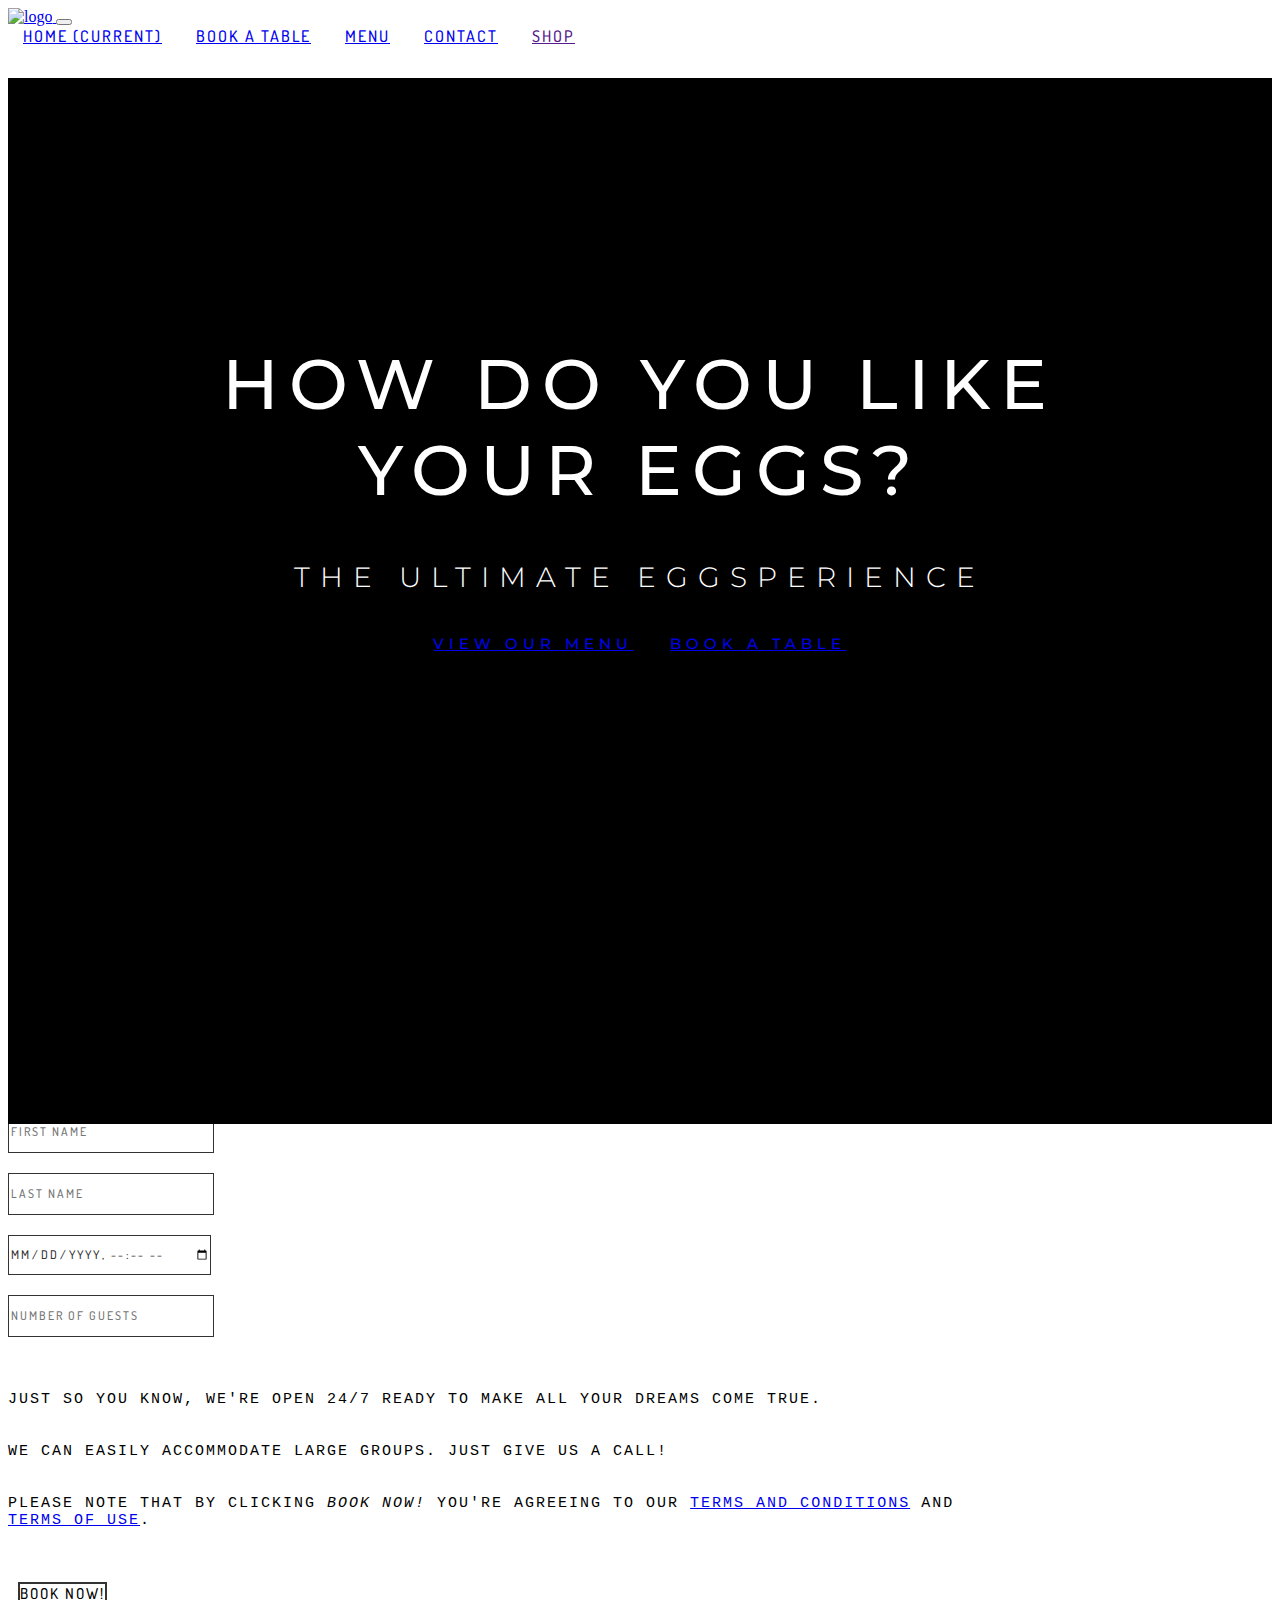
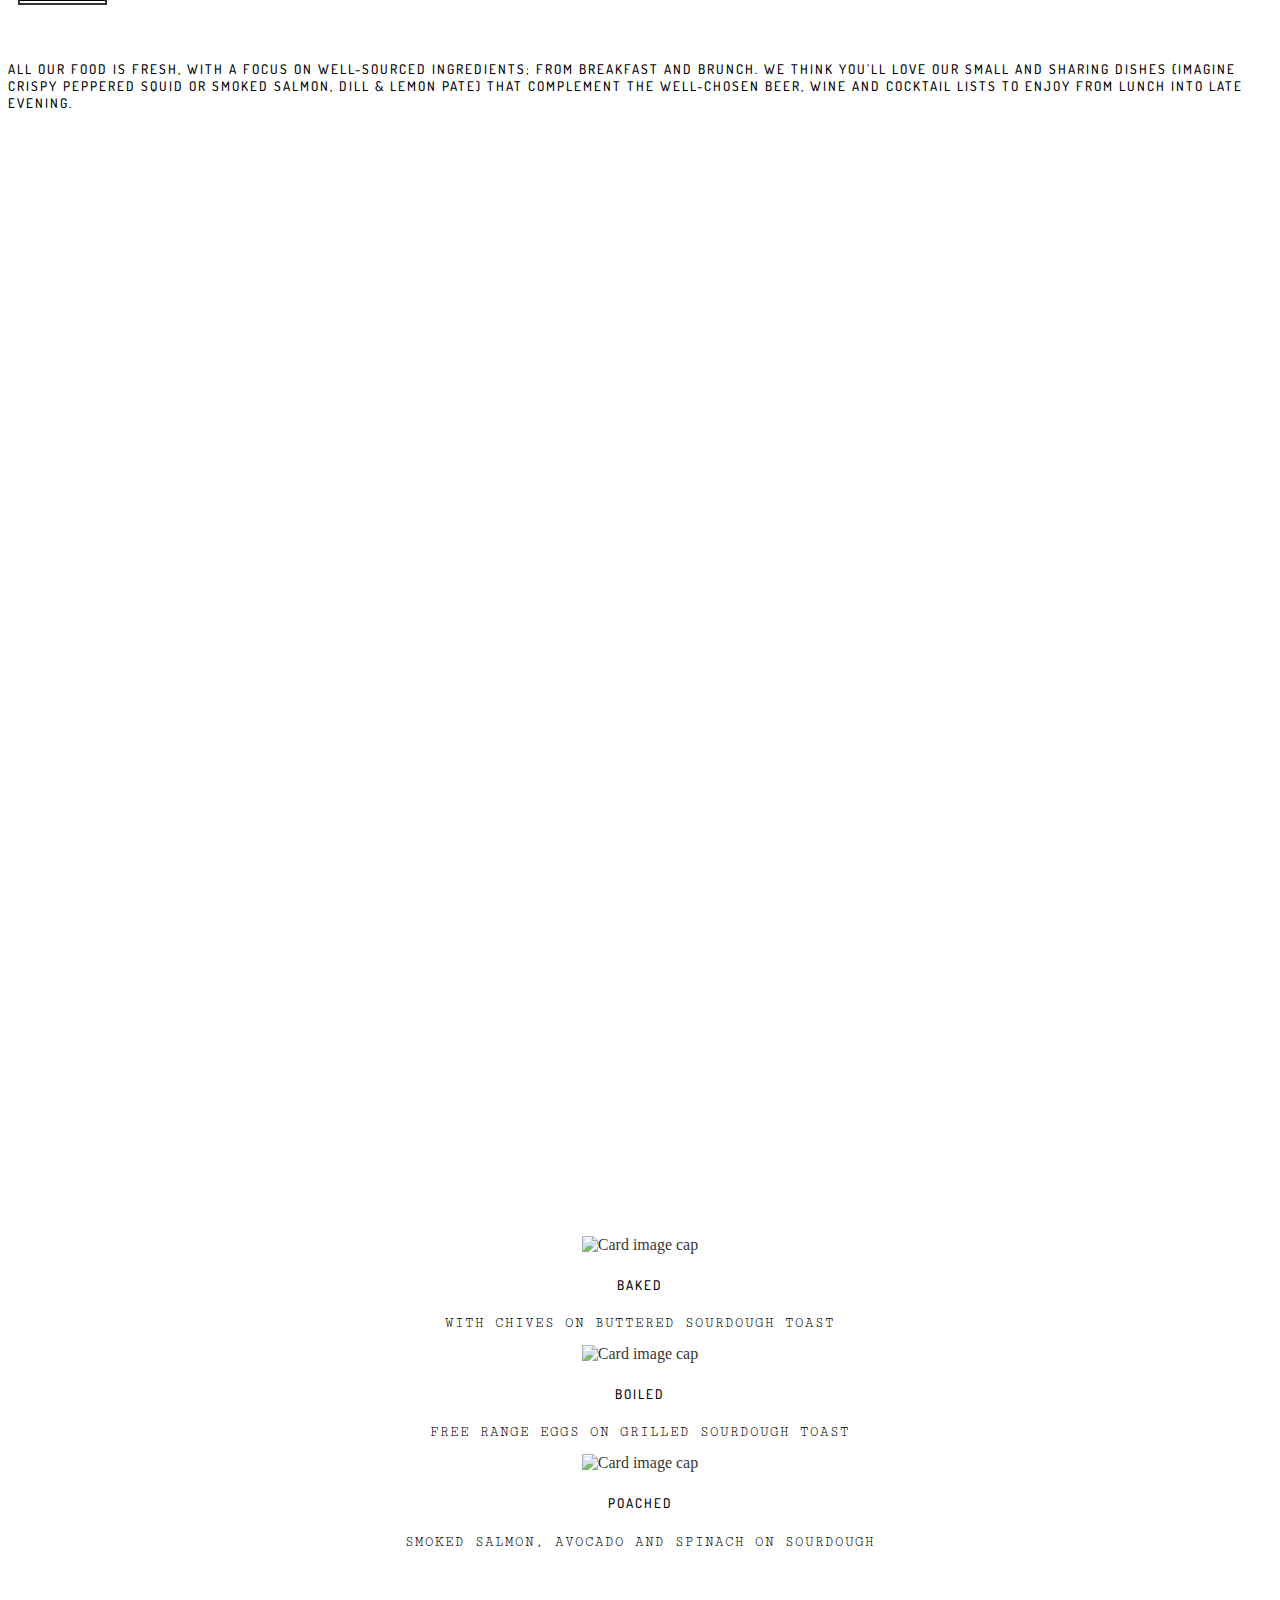
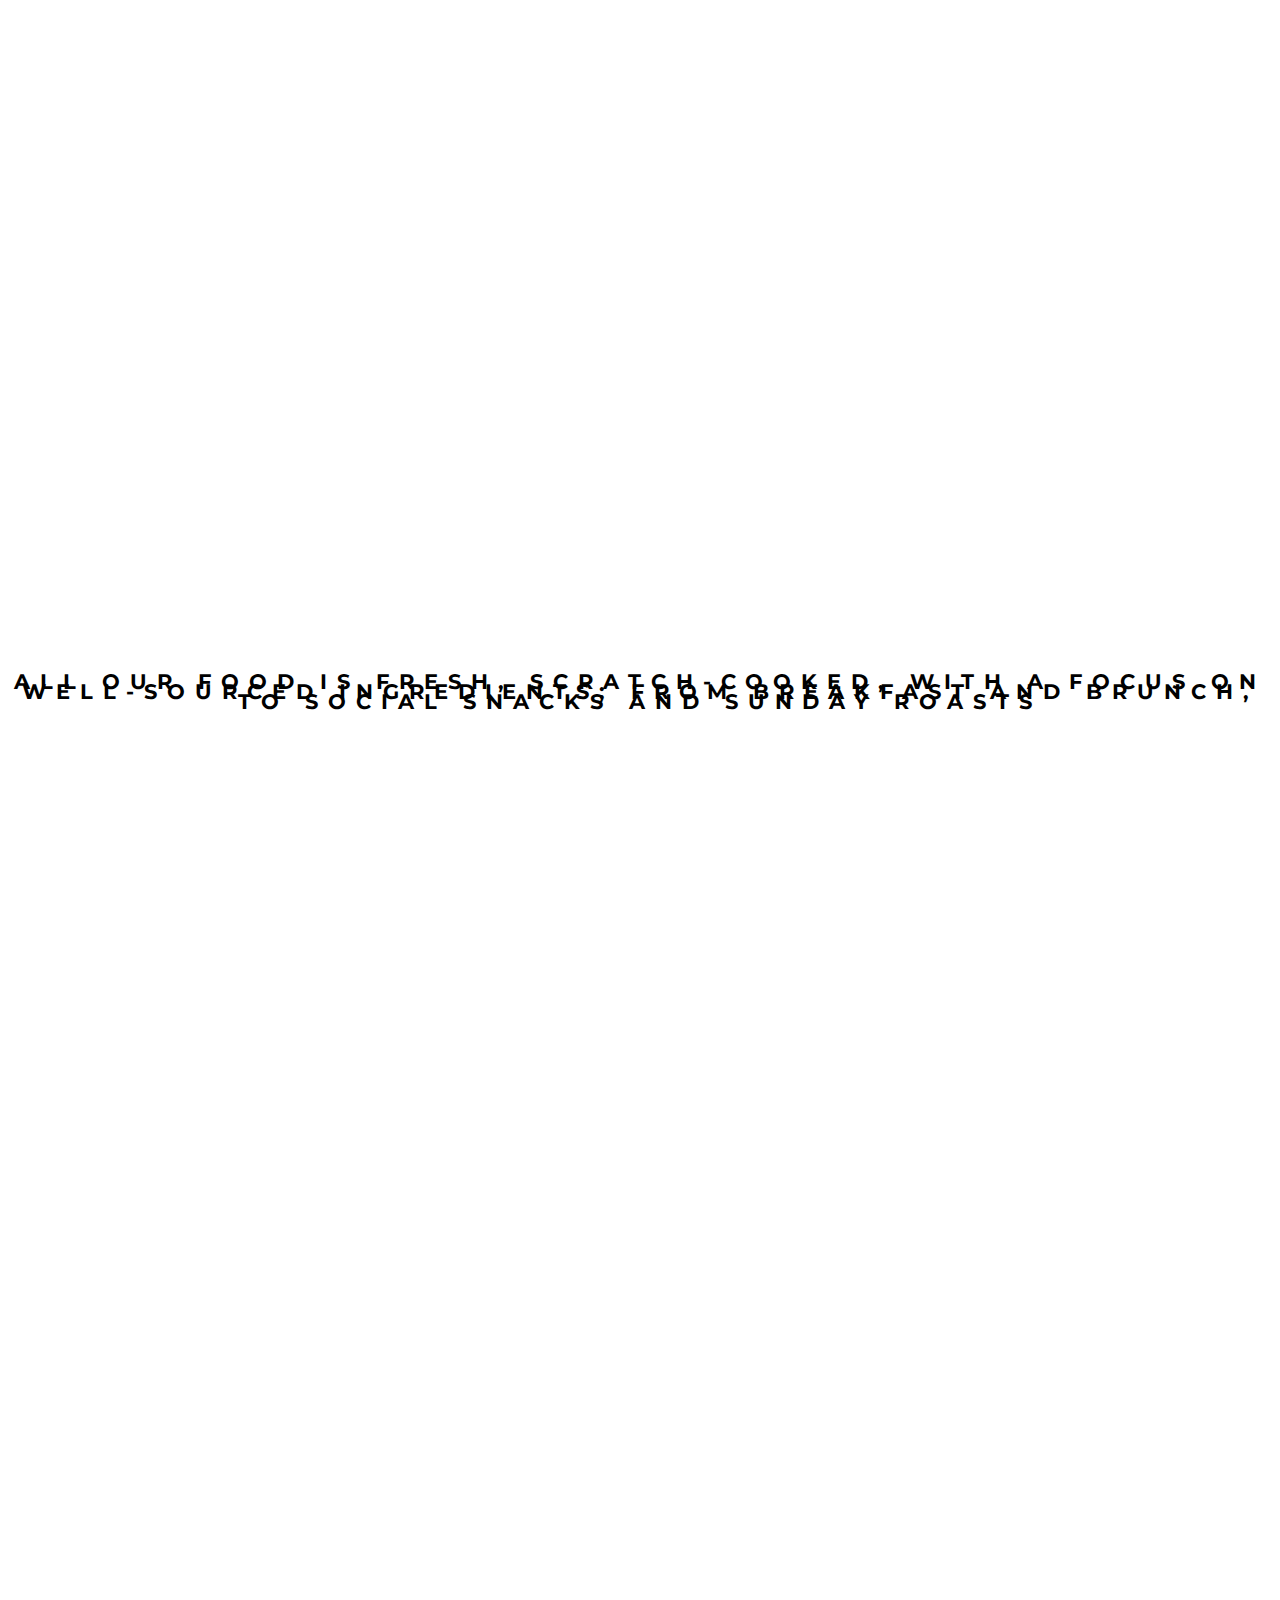
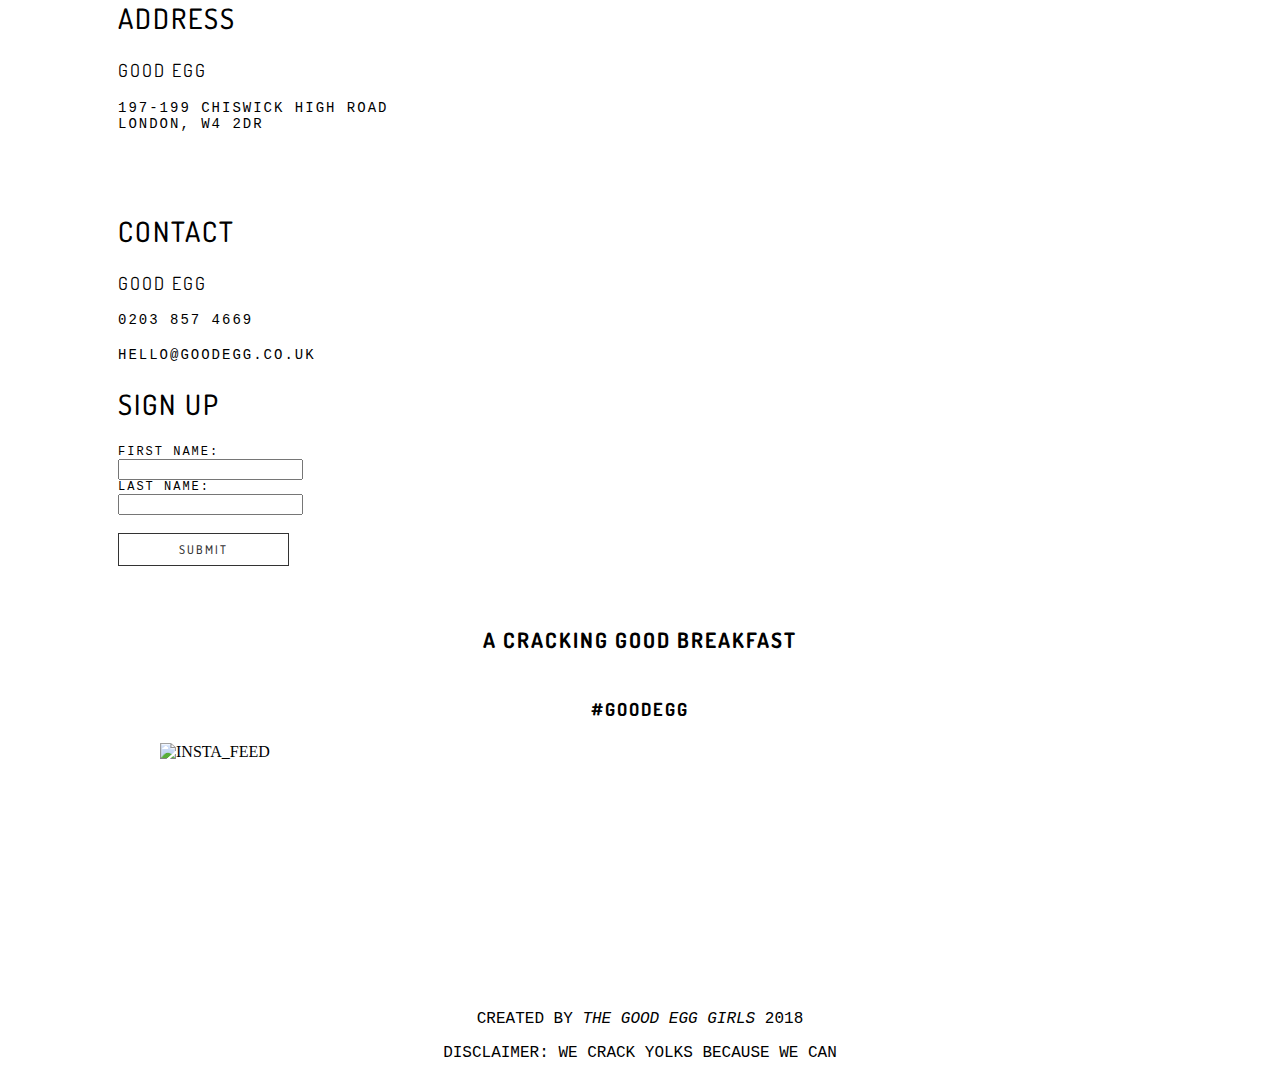
==== commit 25189594: "refactoring" ====
--- a/index.html
+++ b/index.html
@@ -2,6 +2,8 @@
 <html lang="en" dir="ltr">
   <head>
     <meta charset="utf-8">
+    <meta property="og:image" content="pageOverview.png">
+
       <!-- CSS -->
     <link href="https://fonts.googleapis.com/css?family=Montserrat:300,500|Dosis:300,400,500,600|Cutive+Mono:400,500" rel="stylesheet">
     <link rel="stylesheet" href="https://stackpath.bootstrapcdn.com/bootstrap/4.1.1/css/bootstrap.min.css" integrity="sha384-WskhaSGFgHYWDcbwN70/dfYBj47jz9qbsMId/iRN3ewGhXQFZCSftd1LZCfmhktB" crossorigin="anonymous">
@@ -38,9 +40,6 @@
     </nav>
 
 
-
-
-
       <!-- Option 2 Hero Video -->
     <div class="bg">
       <div class="jumbotron jumbotron-fluid">
--- a/style.css
+++ b/style.css
@@ -1,16 +1,3 @@
-/* ALL THE PAGES ARE LINKED TO THIS stylesheet*
- REMEBER THAT WHEN CREATING CLASS/ID SO WE DON'T HAVE STYLING CONFLICTS*/
-
-/* WHOLE PROJECT start  */
- * {
-
-
- }
- /* WHOLE PROJECT end  */
-
- /* Index.html start */
-
-
 #Logonavbar {
   padding-top: 0px;
   padding-bottom: 0px;
@@ -24,7 +11,8 @@
   height: 70px;
   max-height: 70px;
 }
-.nav-item{
+
+.nav-item {
   padding-bottom: 0px;
   margin-left: 15px;
   margin-right: 15px;
@@ -34,7 +22,7 @@
   letter-spacing: 2px;
 }
 
-.display-3{
+.display-3 {
   font-family: 'Montserrat', sans-serif;
   font-weight: 500;
   text-transform: uppercase;
@@ -42,38 +30,39 @@
   letter-spacing: 10px;
 }
 
-.lead{
+.lead {
   font-family: 'Montserrat', sans-serif;
   font-weight: 300;
   text-transform: uppercase;
   font-size: 28px;
   letter-spacing: 10px;
 }
-.btn{
+
+.btn {
   font-family: 'Montserrat', sans-serif;
   font-weight: 500;
   text-transform: uppercase;
   font-size: 15px;
-  letter-spacing: 10px;
+  letter-spacing: 5px;
   margin: 10px;
 }
+
 .carousel-caption {
-   transform: translateY(-40%);
-   bottom: 0;
-   top: 50%;
- }
+  transform: translateY(-40%);
+  bottom: 0;
+  top: 50%;
+}
 
 .bg {
-
   height: 100vh;
 }
+
 .jumbotron {
-  padding-top:146px;
+  padding-top: 146px;
   min-height: 100%;
   position: relative;
   overflow: hidden;
   background-color: black;
-
 }
 
 #jumboContainer {
@@ -82,7 +71,6 @@
   top: 50px;
   padding: 20px 0;
   text-align: center;
-
 }
 
 .jumbotron .container {
@@ -96,20 +84,20 @@
   position: absolute;
   z-index: 1;
   top: 0;
-  width:100%;
-  height:100%;
+  width: 100%;
+  height: 100%;
   object-fit: cover;
-  opacity:0.5;
-
-}
-
-.card-title_eggs_type{
-  font-family: 'Dosis', sans-serif;
-  font-weight: 500;
-  text-transform: uppercase;
-  letter-spacing: 2px;
-}
-.card-text_eggs_type{
+  opacity: 0.5;
+}
+
+.card-title_eggs_type {
+  font-family: 'Dosis', sans-serif;
+  font-weight: 500;
+  text-transform: uppercase;
+  letter-spacing: 2px;
+}
+
+.card-text_eggs_type {
   font-family: 'Cutive Mono', monospace;
   font-weight: 500;
   text-transform: uppercase;
@@ -117,55 +105,65 @@
   letter-spacing: 2px;
 }
 
-  .bookatable{
-    font-family: 'Dosis', sans-serif;
-    font-weight: 500;
-    text-transform: uppercase;
-    letter-spacing: 2px;
-  }
-
-  #bookatable {
-    font-family: 'Cutive-mono', monospace;
-    font-weight: 200;
-    font-size: 25px;
-    text-transform: uppercase;
-    letter-spacing: 2px;
-    width: 80%;
-    color: #E7AE30;
-  }
-
-  #bookatable .form-control {
-    border: 1.5px solid #333333;
-  }
-
-  .form-control{
-    font-family: 'Cutive Mono', monospace;
-    font-weight: 500;
-    font-size: 12px;
-    text-transform: uppercase;
-    letter-spacing: 2px;
-}
-
-}
+.card-img-top:hover {
+  opacity: 1;
+}
+
+.card-img-top {
+  opacity: 0.8;
+}
+
+.bookatable {
+  font-family: 'Dosis', sans-serif;
+  font-weight: 500;
+  text-transform: uppercase;
+  letter-spacing: 2px;
+}
+
+#bookatable {
+  font-family: 'Cutive-mono', monospace;
+  font-weight: 200;
+  font-size: 25px;
+  text-transform: uppercase;
+  letter-spacing: 2px;
+  width: 80%;
+  color: #E7AE30;
+}
+
+#bookatable .form-control {
+  border: 1.5px solid #333333;
+  color: #333333 !important;
+}
+
+#block1 input.form-control {
+  color: #333333 !important;
+}
+
+.form-control {
+  font-family: 'Cutive Mono', monospace;
+  font-weight: 500;
+  font-size: 12px;
+  text-transform: uppercase;
+  letter-spacing: 2px;
+}
+}
+
 #block1 {
   min-height: 500px;
 }
 
-
-
- .form-control {
-   width: 200px;
-   height: 38px;
-   color: black;
-   border: 1px solid #333333;
-   font-family: dosis , sans-serif;
-   border-radius: 0px;
- }
-
- .formGroup {
-   height: 62px;
- }
-
+.form-control {
+  width: 200px;
+  height: 38px;
+  color: black;
+  border: 1px solid #333333;
+  font-family: dosis, sans-serif;
+  border-radius: 0px;
+}
+
+.formGroup {
+  height: 62px;
+}
 
 #justsoyouknow h6 {
   font-family: 'Cutive-mono', monospace;
@@ -176,41 +174,35 @@
   width: 80%;
 }
 
- #block1 {
-   min-height: 500px;
- }
-
- #bookNowButton {
+#block1 {
+  min-height: 500px;
+}
+
+#bookNowButton {
   padding-top: 20px;
   width: 150px;
   /* letter-spacing: 1px;
   opacity: 0.5%; */
-
-}
-
-#bookNowButton .btn-secondary{
-    background-color: white;
-    border-color: black;
-    border-radius: 0px;
-    color: black;
-    border: 2px solid #333333;
-    font-family: dosis , sans-serif;
-    letter-spacing: 2px;
-
-
-}
-
- #block1 div .col {
-   padding-bottom: 20px;
-   padding-left: 0px;
- }
-
-
+}
+
+#bookNowButton .btn-secondary {
+  background-color: white;
+  border-color: black;
+  border-radius: 0px;
+  color: black;
+  border: 2px solid #333333;
+  font-family: dosis, sans-serif;
+  letter-spacing: 2px;
+}
+
+#block1 div .col {
+  padding-bottom: 20px;
+  padding-left: 0px;
+}
 
 #paralax1 {
   background-image: url(https://1.bp.blogspot.com/-MfG8ycI99tg/WKAX03nIOsI/AAAAAAAACQw/9vTJc3lfFW0PssFT2SzDCNirgKTwAjHjQCLcB/s1600/bataatti%2Btoast_bataatti%2Bavocado%2Btoast%2Buppomunalla_aamiainen-4.jpg?auto=compress&cs=tinysrgb&dpr=2&h=650&w=940);
   min-height: 500px;
-
   background-attachment: fixed;
   background-position: center;
   background-repeat: no-repeat;
@@ -225,7 +217,6 @@
 #paralax2 {
   background-image: url(https://i.pinimg.com/originals/94/d5/d9/94d5d98cdbe35fa6558a07b48b027790.jpg?auto=compress&cs=tinysrgb&dpr=2&h=650&w=940);
   min-height: 400px;
-
   background-attachment: fixed;
   background-position: center;
   background-repeat: no-repeat;
@@ -234,7 +225,7 @@
 
 #ourMenu {
   background-color: white;
-  min-height:500px;
+  min-height: 500px;
   text-align: center;
   padding-top: 40px;
   padding-bottom: 20px;
@@ -245,14 +236,15 @@
   width: 250px;
   align-self: center;
 }
+
 #paralax2 {
-color: white;
-text-align: center;
-display: inline-block;
-vertical-align: middle;
-line-height: normal;
-padding-top: 25%;
-padding-bottom: 25%;
+  color: white;
+  text-align: center;
+  display: inline-block;
+  vertical-align: middle;
+  line-height: normal;
+  padding-top: 25%;
+  padding-bottom: 25%;
 }
 
 .card {
@@ -262,7 +254,6 @@
 #paralax3 {
   background-image: url(https://i.pinimg.com/originals/b8/fa/55/b8fa550411d480a9902d9c4ccf7969e5.png);
   min-height: 400px;
-
   background-attachment: fixed;
   background-position: center;
   background-repeat: no-repeat;
@@ -270,16 +261,17 @@
 }
 
 table {
-    text-align: center;
+  text-align: center;
 }
 
 .table td {
-    border: none;
-}
-#ourfood{
+  border: none;
+}
+
+#ourfood {
   display: flex;
   flex-direction: row;
-  display:inline;
+  display: inline;
   font-family: 'Montserrat', sans-serif;
   font-weight: 300;
   text-transform: uppercase;
@@ -290,12 +282,12 @@
   width: 650px;
 }
 
-.form-group{
-  padding:0px;
+.form-group {
+  padding: 0px;
   height: 30px;
 }
 
-.rhstext{
+.rhstext {
   font-family: 'Dosis', sans-serif;
   font-weight: 500;
   text-transform: uppercase;
@@ -309,44 +301,45 @@
   width: auto;
 }
 
-.footer-wrapper{
+.footer-wrapper {
   display: flex;
   align-items: center;
 }
 
-.col-md-4{
+.col-md-4 {
   padding-left: 110px;
 }
 
-.fa-map-marker-alt{
+.fa-map-marker-alt {
   padding-top: 50px;
   padding-bottom: 20px;
   color: #e7ae30;
   font-size: 18px;
 }
 
-.fa-phone-volume{
+.fa-phone-volume {
   padding-top: 50px;
   padding-bottom: 20px;
   color: #e7ae30;
   font-size: 18px;
 }
 
-.fa-envelope{
+.fa-envelope {
   padding-top: 50px;
   padding-bottom: 20px;
   color: #e7ae30;
   font-size: 18px;
 }
 
-.title-deets{
+.title-deets {
   font-family: 'Dosis', sans-serif;
   font-weight: 500;
   text-transform: uppercase;
   letter-spacing: 2px;
   font-size: 28px;
 }
-.good-egg{
+
+.good-egg {
   font-family: 'Dosis', sans-serif;
   font-weight: 400;
   font-size: 18px;
@@ -354,7 +347,7 @@
   letter-spacing: 2px;
 }
 
-.address-deets{
+.address-deets {
   font-family: 'Cutive-mono', monospace;
   font-weight: 200;
   font-size: 14px;
@@ -363,7 +356,7 @@
   width: 80%;
 }
 
-.address-deets-2{
+.address-deets-2 {
   font-family: 'Cutive-mono', monospace;
   font-weight: 200;
   font-size: 12px;
@@ -383,142 +376,31 @@
   text-transform: uppercase;
   letter-spacing: 2px;
   cursor: pointer;
-  }
-
-  .follow-us{
-    display: flex;
-    flex-direction: column;
-    align-items: center;
-    justify-content: center;
-    padding-top: 20px;
-    font-family: 'Dosis', sans-serif;
-    font-weight: 400;
-    font-size: 18px;
-    text-transform: uppercase;
-    letter-spacing: 2px;
-  }
-
-  .insta-feed{
-    display: flex;
-    align-items: center;
-    justify-content: center;
-    padding-bottom: 20px;
-  }
-
-  /* div .INSTA_FEED {
-    height: 100%;
-  } */
+}
+
+.follow-us {
+  display: flex;
+  flex-direction: column;
+  align-items: center;
+  justify-content: center;
+  padding-top: 20px;
+  font-family: 'Dosis', sans-serif;
+  font-weight: 400;
+  font-size: 18px;
+  text-transform: uppercase;
+  letter-spacing: 2px;
+}
+
+.insta-feed {
+  display: flex;
+  align-items: center;
+  justify-content: center;
+  padding-bottom: 20px;
+}
+
+
 .copyright {
   text-align: center;
-  font-family: cutive-mono  , monospace;
-  text-transform: uppercase;
-}
-
-/* Index.html end */
-
- /* shop.html start */
-
- #paralaxmona1 {
-  background-image: url(https://image.ibb.co/nv9Euy/BANNER3.png);
-  min-height: 500px;
-  background-attachment: fixed;
-  background-position: center;
-  background-repeat: no-repeat;
-  background-size: cover;
- }
-
- #tablemona{
-   text-align: center;
-   text-decoration-style: solid;
-   font-size-adjust: 100px;
-   font-family:arial ;
- }
-
-
- #cardMona .card{
-   border-color: none;
- }
-
- #cardMona .card-header {
-   font-family: Montserrat bold;
-   color: #black;
- }
-
- #cardMona .card-sale{
-   font-family: dosis semi-bold;
- }
-
- #cardMona .card-title{
-   font-family: Dosis semi-bold;
-   align-items: baseline;
-   text-align: center;
- }
-
- #cardMona .card-price{
-   font-family: Montserrat;
-   text-align: center;
- }
-
- #cardMona .card-text{
-   font-family: cutive Mono;
-   text-align: center;
- }
-
-#cardMona .card-img-top {
-   height: 500px;
-   width: 400px;
- }
-
-#containerMona .container {
-   display: flex;
-   flex-direction: column;
-   box-sizing: border-box;
-   max-width: 750px;
-   margin: 50px auto;
- }
-
- #containerMona .container .card-top{
-   display: flex;
-   height:100%;
-   width:100%;
-   flex-direction: column;
-   flex-wrap: wrap;
-   flex: auto;
-   text-align: center;
-   border-radius: 2px;
-   padding: 25px;
- }
-
- #containerMona .container .card-below{
-   display: flex;
-   height:100%;
-   width:100%;
-   flex-direction: column;
-   flex-wrap: wrap;
-   flex: auto;
-   text-align: center;
-   border-radius: 2px;
-   padding: 25px;
- }
-
- .btn-shop{
-   font-style: italic;
-   text-align: right;
- }
-
-
-
- .carousel-inner > .item > img {
-     margin: auto;
-     align-items: center;
-     display: flex;
- }
-
-
- /* shop.html end */
-
- /* contactus.html start */
-
-
-
- /* contactus.html end */
+  font-family: cutive-mono, monospace;
+  text-transform: uppercase;
+}
